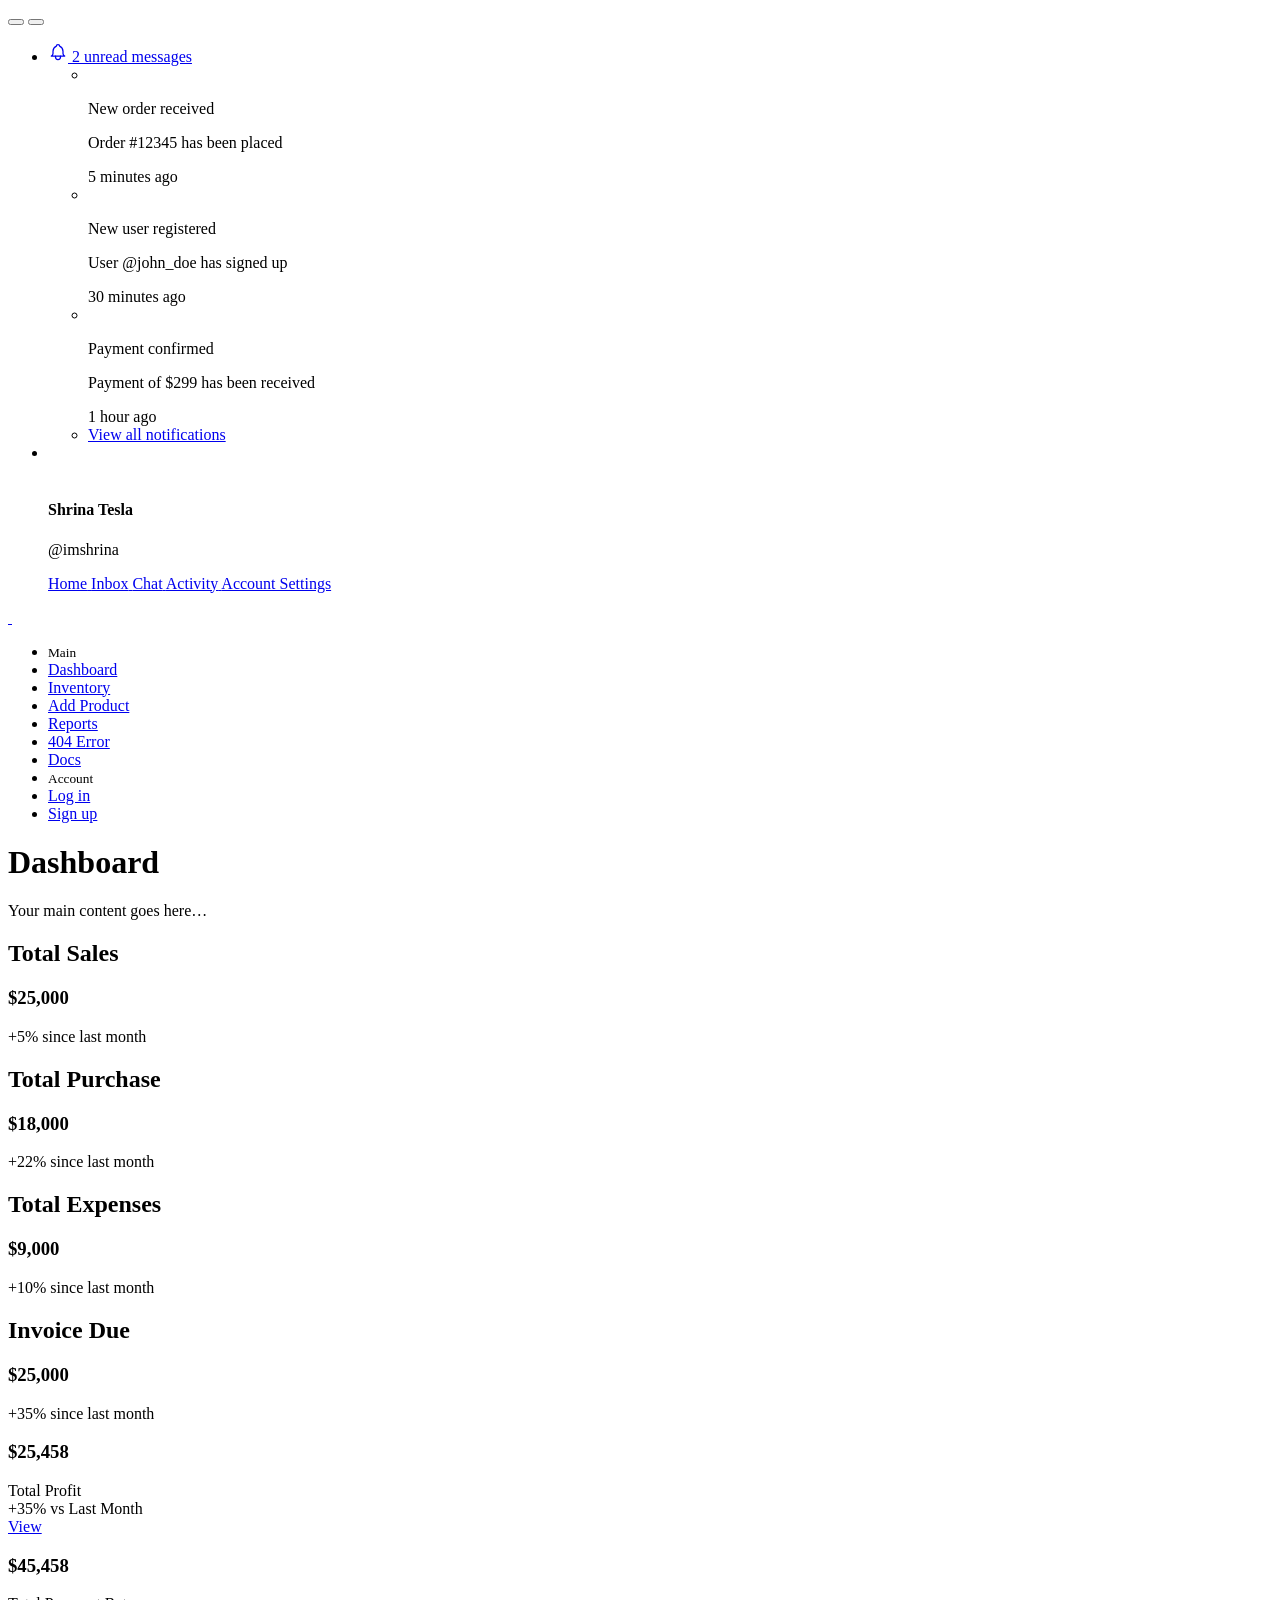
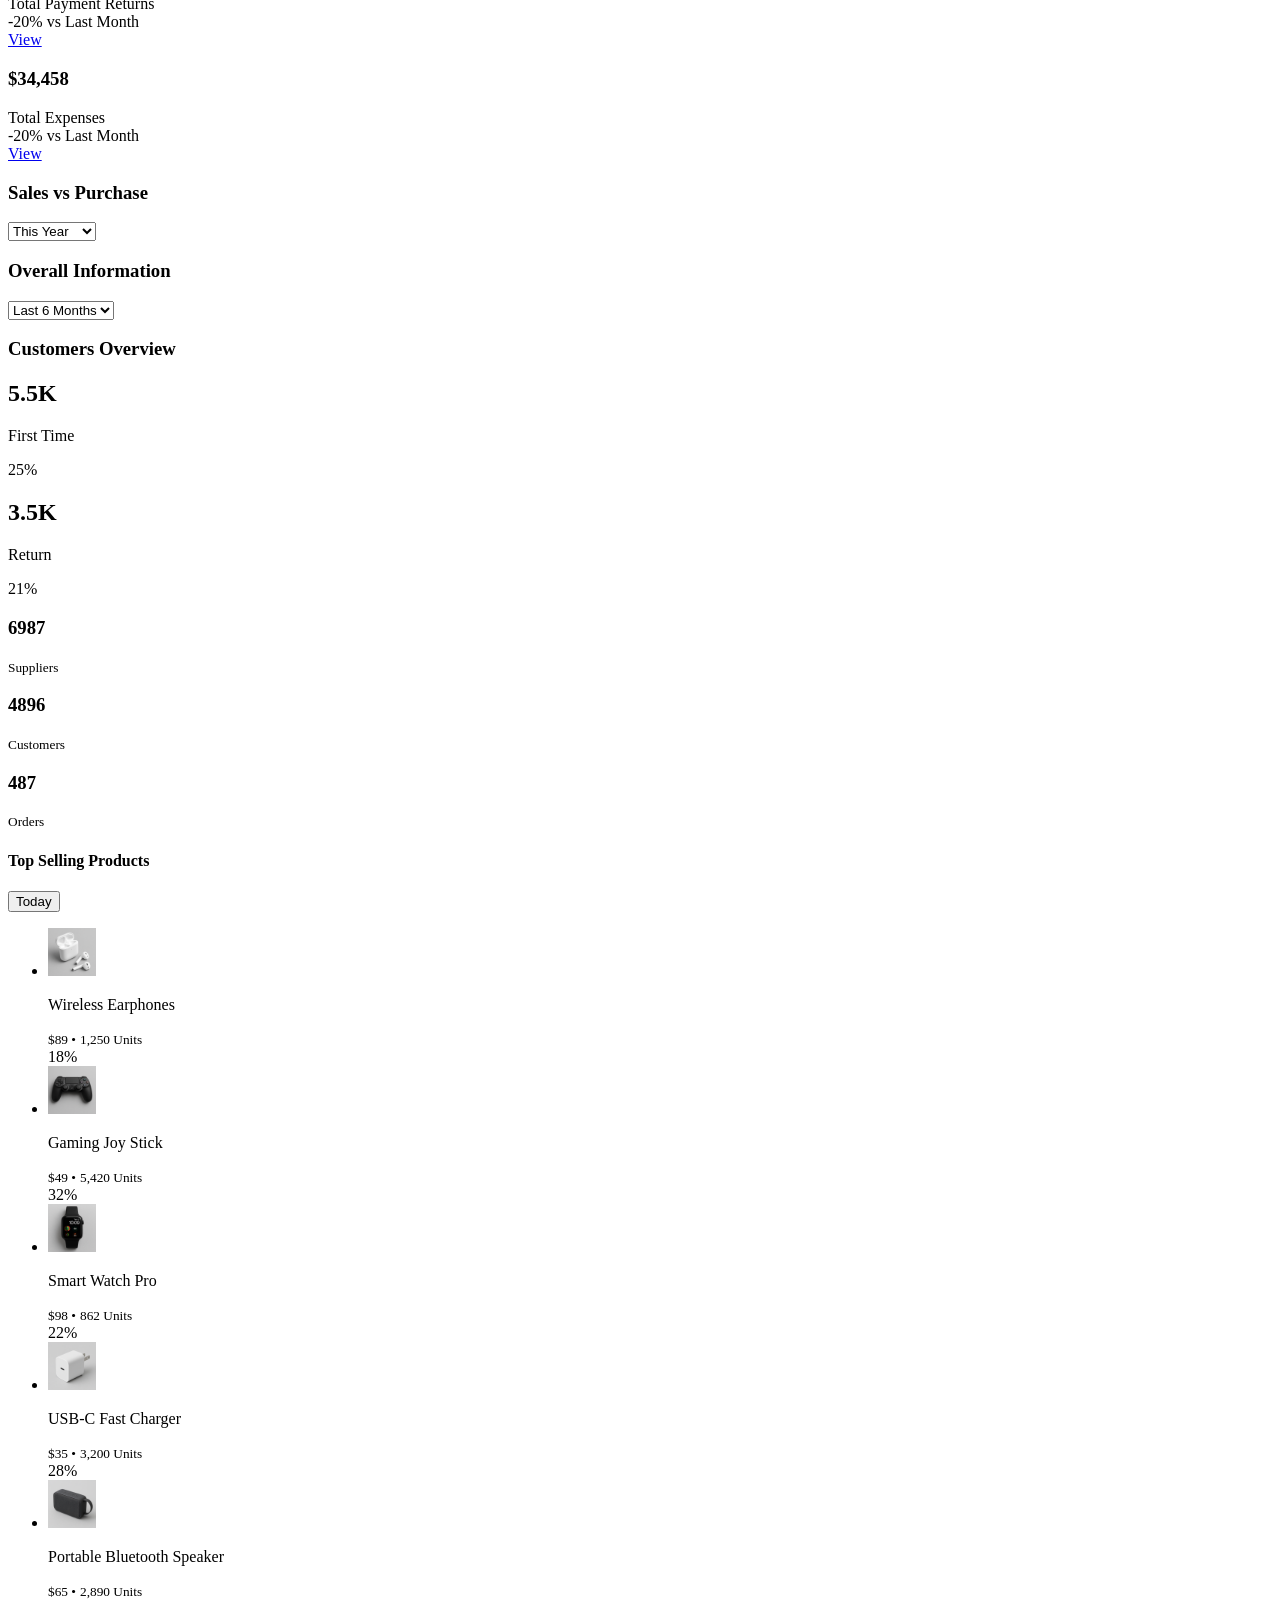
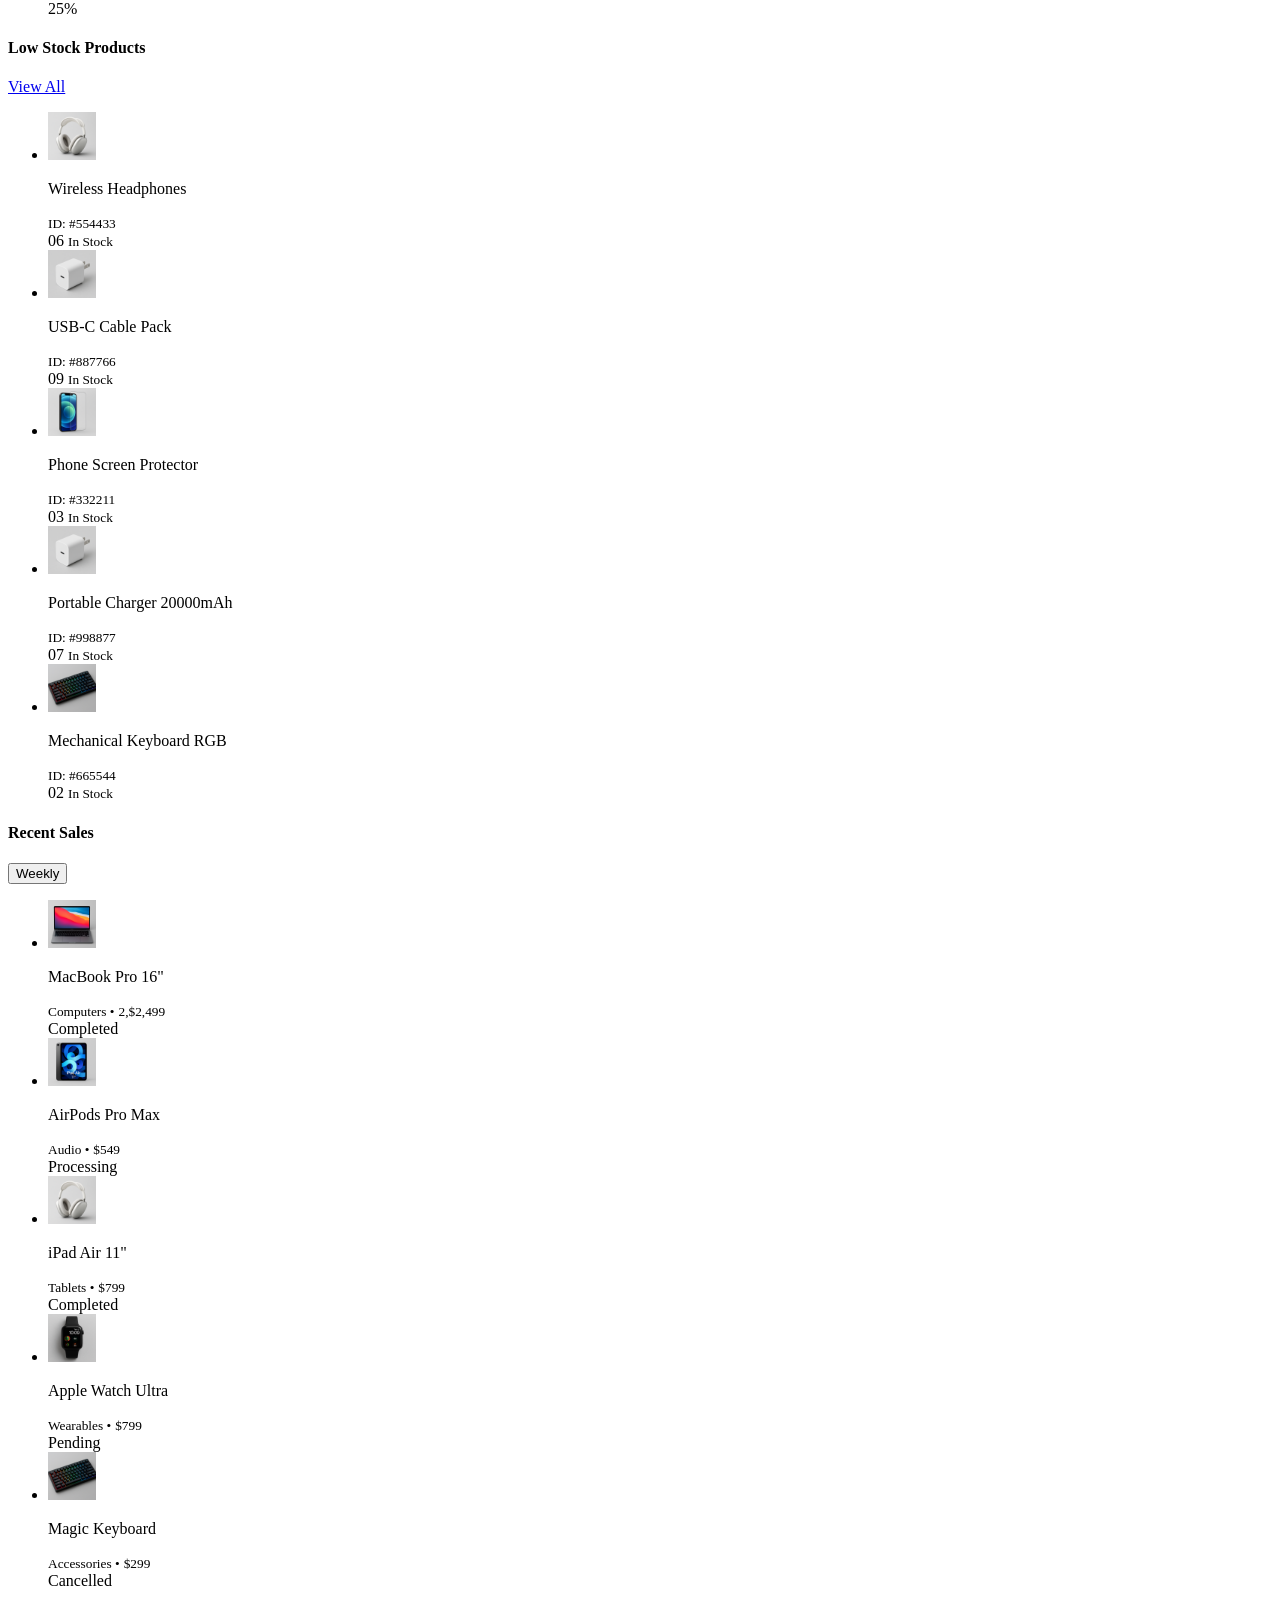
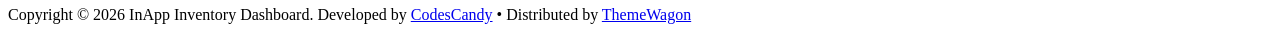
==== admin/index.html @ 387a0969 "Add files via upload" ====
<!DOCTYPE html>
<html lang="en">

<head>
  <meta charset="UTF-8" />
  <title>InApp Inventory Dashboard</title>
  <meta name="viewport" content="width=device-width, initial-scale=1">
  <link rel="apple-touch-icon" sizes="180x180" href="./assets/images/favicon_io/apple-touch-icon.png">
  <link rel="icon" type="image/png" sizes="32x32" href="./assets/images/favicon_io/favicon-32x32.png">
  <link rel="icon" type="image/png" sizes="16x16" href="./assets/images/favicon_io/favicon-16x16.png">
  <link rel="manifest" href="./assets/images/favicon_io/site.webmanifest">

</head>

<body>
  <div id="overlay" class="overlay"></div>
  <!-- TOPBAR -->
  <nav id="topbar" class="navbar bg-white border-bottom fixed-top topbar px-3">
    <button id="toggleBtn" class="d-none d-lg-inline-flex btn btn-light btn-icon btn-sm ">
      <i class="ti ti-layout-sidebar-left-expand"></i>
    </button>

    <!-- MOBILE -->
    <button id="mobileBtn" class="btn btn-light btn-icon btn-sm d-lg-none me-2">
      <i class="ti ti-layout-sidebar-left-expand"></i>
    </button>
    <div>
      <!-- Navbar nav -->
      <ul class="list-unstyled d-flex align-items-center mb-0 gap-1">
        <!-- Pages link -->

        <!-- Bell icon -->
        <li>
          <a class="position-relative btn-icon btn-sm btn-light btn rounded-circle" data-bs-toggle="dropdown"
            aria-expanded="false" href="#" role="button">
            <svg xmlns="http://www.w3.org/2000/svg" width="20" height="20" viewBox="0 0 24 24" fill="none"
              stroke="currentColor" stroke-width="1.5" stroke-linecap="round" stroke-linejoin="round"
              class="icon icon-tabler icons-tabler-outline icon-tabler-bell">
              <path stroke="none" d="M0 0h24v24H0z" fill="none" />
              <path d="M10 5a2 2 0 1 1 4 0a7 7 0 0 1 4 6v3a4 4 0 0 0 2 3h-16a4 4 0 0 0 2 -3v-3a7 7 0 0 1 4 -6" />
              <path d="M9 17v1a3 3 0 0 0 6 0v-1" />
            </svg>
            <span class="position-absolute top-0 start-100 translate-middle badge rounded-pill bg-danger mt-2 ms-n2">
              2
              <span class="visually-hidden">unread messages</span>
            </span>
          </a>
          <div class="dropdown-menu dropdown-menu-end dropdown-menu-md p-0">
            <ul class="list-unstyled p-0 m-0">
              <li class="p-3 border-bottom ">
                <div class="d-flex gap-3">
                  <img src="./assets/images/avatar/avatar-1.jpg" alt="" class="avatar avatar-sm rounded-circle" />
                  <div class="flex-grow-1 small">
                    <p class="mb-0">New order received</p>
                    <p class="mb-1">Order #12345 has been placed</p>
                    <div class="text-secondary">5 minutes ago</div>
                  </div>
                </div>
              </li>
              <li class="p-3 border-bottom ">
                <div class="d-flex gap-3">
                  <img src="./assets/images/avatar/avatar-4.jpg" alt="" class="avatar avatar-sm rounded-circle" />
                  <div class="flex-grow-1 small">
                    <p class="mb-0">New user registered</p>
                    <p class="mb-1">User @john_doe has signed up</p>
                    <div class="text-secondary">30 minutes ago</div>
                  </div>
              </li>

              <li class="p-3 border-bottom">
                <div class="d-flex gap-3">
                  <img src="./assets/images/avatar/avatar-2.jpg" alt="" class="avatar avatar-sm rounded-circle" />
                  <div class="flex-grow-1 small">
                    <p class="mb-0">Payment confirmed</p>
                    <p class="mb-1">Payment of $299 has been received</p>
                    <div class="text-secondary">1 hour ago</div>
                  </div>
                </div>
              </li>
              <li class="px-4 py-3 text-center">
                <a href="#" class="text-primary ">View all notifications</a>
              </li>
            </ul>
          </div>
        </li>
        <!-- Dropdown -->
        <li class="ms-3 dropdown">
          <a href="#" role="button" data-bs-toggle="dropdown" aria-expanded="false">
            <img src="./assets/images/avatar/avatar-1.jpg" alt="" class="avatar avatar-sm rounded-circle" />
          </a>
          <div class="dropdown-menu dropdown-menu-end p-0" style="min-width: 200px;">
            <div>
              <div class="d-flex gap-3 align-items-center border-dashed border-bottom px-3 py-3">
                <img src="./assets/images/avatar/avatar-1.jpg" alt="" class="avatar avatar-md rounded-circle" />
                <div>
                  <h4 class="mb-0 small">Shrina Tesla</h4>
                  <p class="mb-0  small">@imshrina</p>
                </div>
              </div>
              <div class="p-3 d-flex flex-column gap-1 small lh-lg">
                <a href="#!" class="">

                  <span>Home</span>
                </a>
                <a href="#!" class="">

                  <span> Inbox</span>
                </a>
                <a href="#!" class="">

                  <span> Chat</span>
                </a>
                <a href="#!" class="">

                  <span> Activity</span>
                </a>
                <a href="#!" class="">

                  <span> Account Settings</span>
                </a>
              </div>

            </div>
          </div>
        </li>
      </ul>
    </div>

  </nav>

  <!-- SIDEBAR -->
  <aside id="sidebar" class="sidebar">
    <div class="logo-area">
     <a href="index.html" class="d-inline-flex"><img src="./assets/images/logo-icon.svg" alt="" width="24">
        <span class="logo-text ms-2"> <img src="./assets/images/logo.svg" alt=""></span>
      </a>
    </div>
    <ul class="nav flex-column">
      <li class="px-4 py-2"><small class="nav-text">Main</small></li>
      <li><a class="nav-link active" href="index.html"><i class="ti ti-home"></i><span
            class="nav-text">Dashboard</span></a></li>
      <li><a class="nav-link" href="inventory.html"><i class="ti ti-box-seam"></i><span
            class="nav-text">Inventory</span></a></li>
      <li><a class="nav-link" href="create-product.html"><i class="ti ti-plus"></i><span class="nav-text">Add
            Product</span></a></li>
    <li><a class="nav-link" href="reports.html"><i class="ti ti-receipt"></i><span class="nav-text">Reports</span></a>
      </li>
    <li><a class="nav-link" href="404-error.html"><i class="ti ti-alert-circle"></i><span class="nav-text">404 Error</span></a>
      </li>
      <li><a class="nav-link" href="docs.html"><i class="ti ti-file-text"></i><span class="nav-text">Docs</span></a></li>


      <li class="px-4 pt-4 pb-2"><small class="nav-text">Account</small></li>
      <li><a class="nav-link" href="signin.html"><i class="ti ti-logout"></i><span class="nav-text">Log in</span></a>
      </li>
      <li><a class="nav-link" href="signup.html"><i class="ti ti-user-plus"></i><span class="nav-text">Sign
            up</span></a></li>
    </ul>

  </aside>

  <!-- MAIN CONTENT -->
  <main id="content" class="content py-10">
    <div class="container-fluid">
      <div class="row ">
        <div class="col-12">
          <div class="mb-6">
            <h1 class="fs-3 mb-1">Dashboard</h1>
            <p>Your main content goes here…</p>
          </div>
        </div>
      </div>
      <div class="row g-3 mb-3">
        <div class="col-lg-3 col-12">

          <div class="card p-4  bg-primary bg-opacity-10 border border-primary border-opacity-25 rounded-2">

            <div class="d-flex gap-3 ">
              <div class="icon-shape icon-md bg-primary text-white rounded-2">
                <i class="ti ti-report-analytics fs-4"></i>
              </div>
              <div>
                <h2 class="mb-3 fs-6">Total Sales</h2>
                <h3 class="fw-bold mb-0">$25,000</h3>
                <p class="text-primary mb-0 small">+5% since last month</p>
              </div>
            </div>
          </div>


        </div>
        <div class="col-lg-3 col-12">

          <div class="card p-4  bg-success bg-opacity-10 border border-success border-opacity-25 rounded-2">

            <div class="d-flex gap-3 ">
              <div class="icon-shape icon-md bg-success text-white rounded-2">
                <i class="ti ti-repeat fs-4"></i>
              </div>
              <div>
                <h2 class="mb-3 fs-6">Total Purchase</h2>
                <h3 class="fw-bold mb-0">$18,000</h3>
                <p class="text-success mb-0 small">+22% since last month</p>
              </div>
            </div>
          </div>


        </div>
        <div class="col-lg-3 col-12">

          <div class="card p-4  bg-info bg-opacity-10 border border-info border-opacity-25 rounded-2">

            <div class="d-flex gap-3 ">
              <div class="icon-shape icon-md bg-info text-white rounded-2">
                <i class="ti ti-currency-dollar fs-4"></i>
              </div>
              <div>
                <h2 class="mb-3 fs-6">Total Expenses</h2>
                <h3 class="fw-bold mb-0">$9,000</h3>
                <p class="text-info mb-0 small">+10% since last month</p>
              </div>
            </div>
          </div>


        </div>
        <div class="col-lg-3 col-12">

          <div class="card p-4  bg-warning bg-opacity-10 border border-warning border-opacity-25 rounded-2">

            <div class="d-flex gap-3 ">
              <div class="icon-shape icon-md bg-warning text-white rounded-2">
                <i class="ti ti-notes fs-4"></i>
              </div>
              <div>
                <h2 class="mb-3 fs-6">Invoice Due</h2>
                <h3 class="fw-bold mb-0">$25,000</h3>
                <p class="text-warning mb-0 small">+35% since last month</p>
              </div>
            </div>
          </div>


        </div>

      </div>
      <div class="row g-3 mb-3">
        <div class="col-lg-4 col-12">
          <div class="card">
            <div class="card-body p-4">
              <div class="d-flex justify-content-between border-bottom pb-5 mb-3">
                <div>
                  <h3 class="fw-bold h4">$25,458</h3>
                  <span>Total Profit</span>
                </div>
                <div>
                  <i class="ti ti-layers-subtract fs-1 text-primary"></i>
                </div>
              </div>
              <div class="d-flex justify-content-between align-items-center small">
                <div class="text-muted"><span class="text-success">+35%</span> vs Last Month</div>
                <div><a href="#" class="link-primary text-decoration-underline">View</a></div>
              </div>
            </div>
          </div>

        </div>
        <div class="col-lg-4 col-12">
          <div class="card">
            <div class="card-body p-4">
              <div class="d-flex justify-content-between border-bottom pb-5 mb-3">
                <div>
                  <h3 class="fw-bold h4">$45,458</h3>
                  <span>Total Payment Returns</span>
                </div>
                <div>
                  <i class="ti ti-credit-card fs-1 text-danger"></i>
                </div>
              </div>
              <div class="d-flex justify-content-between align-items-center small">
                <div class="text-muted"><span class="text-danger">-20%</span> vs Last Month</div>
                 <div><a href="#" class="link-primary text-decoration-underline">View</a></div>
              </div>
            </div>
          </div>

        </div>
        <div class="col-lg-4 col-12">
          <div class="card">
            <div class="card-body p-4">
              <div class="d-flex justify-content-between border-bottom pb-5 mb-3">
                <div>
                  <h3 class="fw-bold h4">$34,458</h3>
                  <span>Total Expenses</span>
                </div>
                <div>
                  <i class="ti ti-cash-banknote fs-1 text-warning"></i>
                </div>
              </div>
              <div class="d-flex justify-content-between align-items-center small">
                <div class="text-muted"><span class="text-warning">-20%</span> vs Last Month</div>
                <div><a href="#" class="link-primary text-decoration-underline">View</a></div>
              </div>
            </div>
          </div>

        </div>

      </div>
      <div class="row g-3 mb-3">
        <div class="col-12 col-lg-6">
          <div class="card">
            <div class="card-header d-flex justify-content-between align-items-center bg-transparent px-4 py-3">
              <h3 class="h5 mb-0">Sales vs Purchase</h3>
              <div>
                <select class="form-select form-select-sm">
                  <option selected>This Year</option>
                  <option>This Month</option>
                  <option>This Week</option>
                </select>
              </div>
            </div>
            <div class="card-body p-4">

              <div id="salesPurchaseChart"></div>
            </div>
          </div>
        </div>


        <div class="col-12 col-lg-6">
          <div class="card">
            <div class="card-header d-flex justify-content-between align-items-center bg-transparent px-4 py-3">
              <h3 class="h5 mb-0">Overall Information</h3>
              <div>
                <select class="form-select form-select-sm">
                  <option selected>Last 6 Months</option>
                  <option>This Month</option>
                  <option>This Week</option>
                </select>
              </div>
            </div>
            <div class="card-body p-4">
              <h3 class="h6">Customers Overview</h3>
              <div class="row align-items-center">
                <div class="col-sm-6">
                  <div id="customerChart">

                  </div>
                </div>
                <div class="col-sm-6">
                  <div class="row">
                    <div class="col-6 border-end">
                      <div class="text-center ">
                        <h2 class="mb-1">5.5K</h2>
                        <p class="text-success mb-2">First Time</p>
                        <span class="badge bg-success"><i class="ti ti-arrow-up-left me-1"></i>25%</span>
                      </div>
                    </div>
                    <div class="col-6">
                      <div class="text-center">
                        <h2 class="mb-1">3.5K</h2>
                        <p class="text-warning mb-2">Return</p>
                        <span class="badge bg-success badge-xs d-inline-flex align-items-center"><i
                            class="ti ti-arrow-up-left me-1"></i>21%</span>
                      </div>
                    </div>
                  </div>
                </div>


              </div>
              <div class="row text-center border-top mt-4 pt-4">
                <div class="col-4 border-end">
                  <h3 class="fw-bold mb-2">6987</h3>
                  <small class="text-secondary">Suppliers</small>
                </div>
                <div class="col-4 border-end">
                  <h3 class="fw-bold mb-2">4896</h3>
                  <small class="text-secondary">Customers</small>
                </div>
                <div class="col-4">
                  <h3 class="fw-bold mb-2">487</h3>
                  <small class="text-secondary">Orders</small>
                </div>
              </div>
            </div>
          </div>
        </div>
      </div>
      <div class="row g-3">

        <!-- CARD 1 — Top Selling Products -->
        <div class="col-lg-4">
          <div class="card  h-100">
            <div class="card-header bg-white d-flex justify-content-between align-items-center px-4 py-3">
              <h4 class="mb-0 h5">Top Selling Products</h4>
              <button class="btn btn-sm btn-outline-secondary">
                <i class="ti ti-calendar"></i> Today
              </button>
            </div>

            <ul class="list-group list-group-flush">

              <!-- item -->
              <li class="list-group-item d-flex align-items-center gap-3">
                <img src="./assets/images/product-2.png" class="rounded" width="48">
                <div class="flex-grow-1">
                  <p class="mb-1">Wireless Earphones</p>
                  <div class="d-flex align-items-center gap-2 text-muted">
                    <small class="fw-semibold">$89 </small>
                    <small>•</small>
                    <small>1,250 Units</small>
                  </div>
                </div>
                <span class="badge bg-danger-subtle text-danger border border-danger">18%</span>
              </li>

              <!-- repeat -->
              <li class="list-group-item d-flex align-items-center gap-3">
                <img src="./assets/images/product-1.png" class="rounded" width="48">
                <div class="flex-grow-1">
                  <p class="mb-1">Gaming Joy Stick</p>
                  <div class="d-flex align-items-center gap-2 text-muted">
                    <small class="fw-semibold">$49 </small>
                    <small>•</small>
                    <small>5,420 Units</small>
                  </div>

                </div>
                <span class="badge bg-primary-subtle text-primary border border-primary">32%</span>
              </li>

              <li class="list-group-item d-flex align-items-center gap-3">
                <img src="./assets/images/product-3.png" class="rounded" width="48">
                <div class="flex-grow-1">
                  <p class="mb-1">Smart Watch Pro</p>
                  <div class="d-flex align-items-center gap-2 text-muted">
                    <small class="fw-semibold">$98 </small>
                    <small>•</small>
                    <small>862 Units</small>
                  </div>

                </div>
                <span class="badge bg-info-subtle text-info border border-info">22%</span>
              </li>
              <li class="list-group-item d-flex align-items-center gap-3">
                <img src="./assets/images/product-4.png" class="rounded" width="48">
                <div class="flex-grow-1">
                  <p class="mb-1">USB-C Fast Charger</p>
                  <div class="d-flex align-items-center gap-2 text-muted">
                    <small class="fw-semibold">$35 </small>
                    <small>•</small>
                    <small>3,200 Units</small>
                  </div>

                </div>
                <span class="badge bg-success-subtle text-success border border-success">28%</span>
              </li>
              <li class="list-group-item d-flex align-items-center gap-3">
                <img src="./assets/images/product-5.png" class="rounded" width="48">
                <div class="flex-grow-1">
                  <p class="mb-1">Portable Bluetooth Speaker</p>
                  <div class="d-flex align-items-center gap-2 text-muted">
                    <small class="fw-semibold">$65 </small>
                    <small>•</small>
                    <small>2,890 Units</small>
                  </div>

                </div>
                <span class="badge bg-warning-subtle text-warning border border-warning">25%</span>
              </li>
            </ul>
          </div>
        </div>

        <!-- CARD 2 — Low Stock Products -->
        <div class="col-lg-4">
          <div class="card  h-100">
            <div class="card-header bg-white d-flex justify-content-between align-items-center px-4 py-3">
              <div class="d-flex align-items-center">

                <h4 class="mb-0 h5">Low Stock Products</h4>
              </div>
              <a href="#" class="small text-primary text-decoration-underline">View All</a>
            </div>

            <ul class="list-group list-group-flush">

              <li class="list-group-item d-flex align-items-center gap-3">
                <img src="./assets/images/product-8.png" class="rounded" width="48">
                <div class="flex-grow-1">
                  <p class="mb-1">Wireless Headphones</p>
                  <small>ID: #554433</small>
                </div>
                <div class="d-flex flex-column gap-0 align-items-center">
                  <span class="fw-semibold text-primary">06</span>
                  <small class="text-muted">In Stock</small>
                </div>
              </li>

              <li class="list-group-item d-flex align-items-center gap-3">
                <img src="./assets/images/product-4.png" class="rounded" width="48">
                <div class="flex-grow-1">
                  <p class="mb-1">USB-C Cable Pack</p>
                  <small>ID: #887766</small>
                </div>
                <div class="d-flex flex-column gap-0 align-items-center">
                  <span class="fw-semibold text-primary">09</span>
                  <small class="text-muted">In Stock</small>
                </div>
              </li>

              <li class="list-group-item d-flex align-items-center gap-3">
                <img src="./assets/images/product-10.png" class="rounded" width="48">
                <div class="flex-grow-1">
                  <p class="mb-1">Phone Screen Protector</p>
                  <small>ID: #332211</small>
                </div>
                <div class="d-flex flex-column gap-0 align-items-center">
                  <span class="fw-semibold text-primary">03</span>
                  <small class="text-muted">In Stock</small>
                </div>
              </li>
              <li class="list-group-item d-flex align-items-center gap-3">
                <img src="./assets/images/product-4.png" class="rounded" width="48">
                <div class="flex-grow-1">
                  <p class="mb-1">Portable Charger 20000mAh</p>
                  <small>ID: #998877</small>
                </div>
                <div class="d-flex flex-column gap-0 align-items-center">
                  <span class="fw-semibold text-primary">07</span>
                  <small class="text-muted">In Stock</small>
                </div>
              </li>
              <li class="list-group-item d-flex align-items-center gap-3">
                <img src="./assets/images/product-6.png" class="rounded" width="48">
                <div class="flex-grow-1">
                  <p class="mb-1">Mechanical Keyboard RGB</p>
                  <small>ID: #665544</small>
                </div>
                <div class="d-flex flex-column gap-0 align-items-center">
                  <span class="fw-semibold text-primary">02</span>
                  <small class="text-muted">In Stock</small>
                </div>
              </li>
            </ul>
          </div>
        </div>

        <!-- CARD 3 — Recent Sales -->
        <div class="col-lg-4">
          <div class="card  h-100">
            <div class="card-header bg-white d-flex justify-content-between align-items-center px-4 py-3">
              <h4 class="mb-0 h5">Recent Sales</h4>
              <button class="btn btn-sm btn-outline-secondary">
                <i class="ti ti-calendar-event"></i> Weekly
              </button>
            </div>

            <ul class="list-group list-group-flush">

              <li class="list-group-item d-flex align-items-center gap-3">
                <img src="./assets/images/product-7.png" class="rounded" width="48">
                <div class="flex-grow-1">
                  <p class="mb-1">MacBook Pro 16"</p>
                  <div class="d-flex align-items-center gap-2 text-muted">
                    <small class="fw-semibold">Computers </small>
                    <small>•</small>
                    <small>2,$2,499</small>
                  </div>

                </div>
                <span class="badge bg-success-subtle text-success">Completed</span>
              </li>

              <li class="list-group-item d-flex align-items-center gap-3">
                <img src="./assets/images/product-9.png" class="rounded" width="48">
                <div class="flex-grow-1">
                  <p class="mb-1">AirPods Pro Max</p>
                  <div class="d-flex align-items-center gap-2 text-muted">
                    <small class="fw-semibold">Audio </small>
                    <small>•</small>
                    <small>$549</small>
                  </div>

                </div>
                <span class="badge bg-primary-subtle text-primary">Processing</span>
              </li>

              <li class="list-group-item d-flex align-items-center gap-3">
                <img src="./assets/images/product-8.png" class="rounded" width="48">
                <div class="flex-grow-1">
                  <p class="mb-1">iPad Air 11"</p>
                  <div class="d-flex align-items-center gap-2 text-muted">
                    <small class="fw-semibold">Tablets </small>
                    <small>•</small>
                    <small>$799</small>
                  </div>
                </div>
                <span class="badge bg-success-subtle text-success">Completed</span>
              </li>

              <li class="list-group-item d-flex align-items-center gap-3">
                <img src="./assets/images/product-3.png" class="rounded" width="48">
                <div class="flex-grow-1">
                  <p class="mb-1">Apple Watch Ultra</p>
                  <div class="d-flex align-items-center gap-2 text-muted">
                    <small class="fw-semibold">Wearables </small>
                    <small>•</small>
                    <small>$799</small>
                  </div>
                </div>
                <span class="badge bg-warning-subtle text-warning">Pending</span>
              </li>

              <li class="list-group-item d-flex align-items-center gap-3">
                <img src="./assets/images/product-6.png" class="rounded" width="48">
                <div class="flex-grow-1">
                  <p class="mb-1">Magic Keyboard</p>
                  <div class="d-flex align-items-center gap-2 text-muted">
                    <small class="fw-semibold">Accessories </small>
                    <small>•</small>
                    <small>$299</small>
                  </div>

                </div>
                <span class="badge bg-danger-subtle text-danger">Cancelled</span>
              </li>
            </ul>
          </div>
        </div>

      </div>
      <div class="row">
        <div class="col-12">
<footer class="text-center py-2 mt-6 text-secondary ">
        <p class="mb-0">Copyright © 2026 InApp Inventory Dashboard. Developed by <a href="https://codescandy.com/" target="_blank" class="text-primary">CodesCandy</a> • Distributed by <a href="https://themewagon.com/" target="_blank" class="text-primary">ThemeWagon</a> </p>
      </footer>
        </div>

      </div>

    </div>
  </main>

  <!-- Bootstrap JS -->
  <script src="./assets/js/main.js" type="module"></script>



</body>

</html>
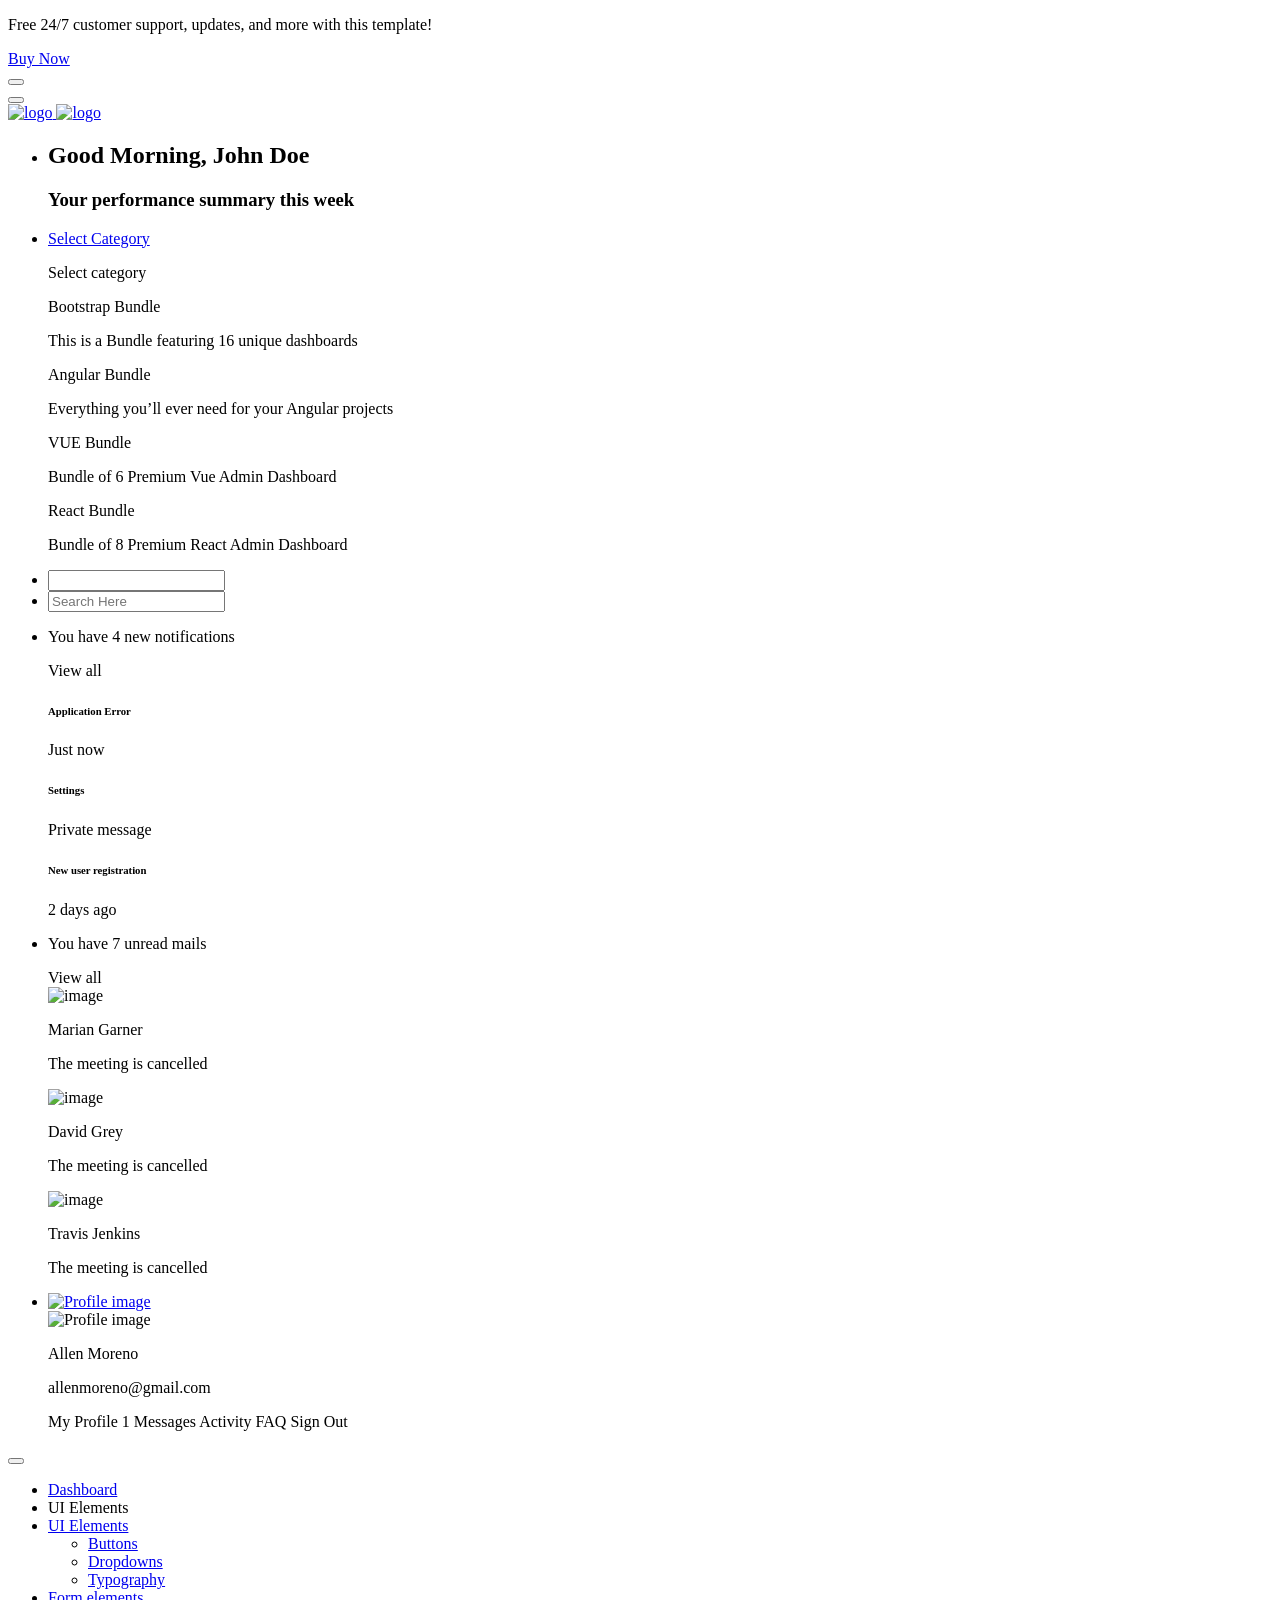
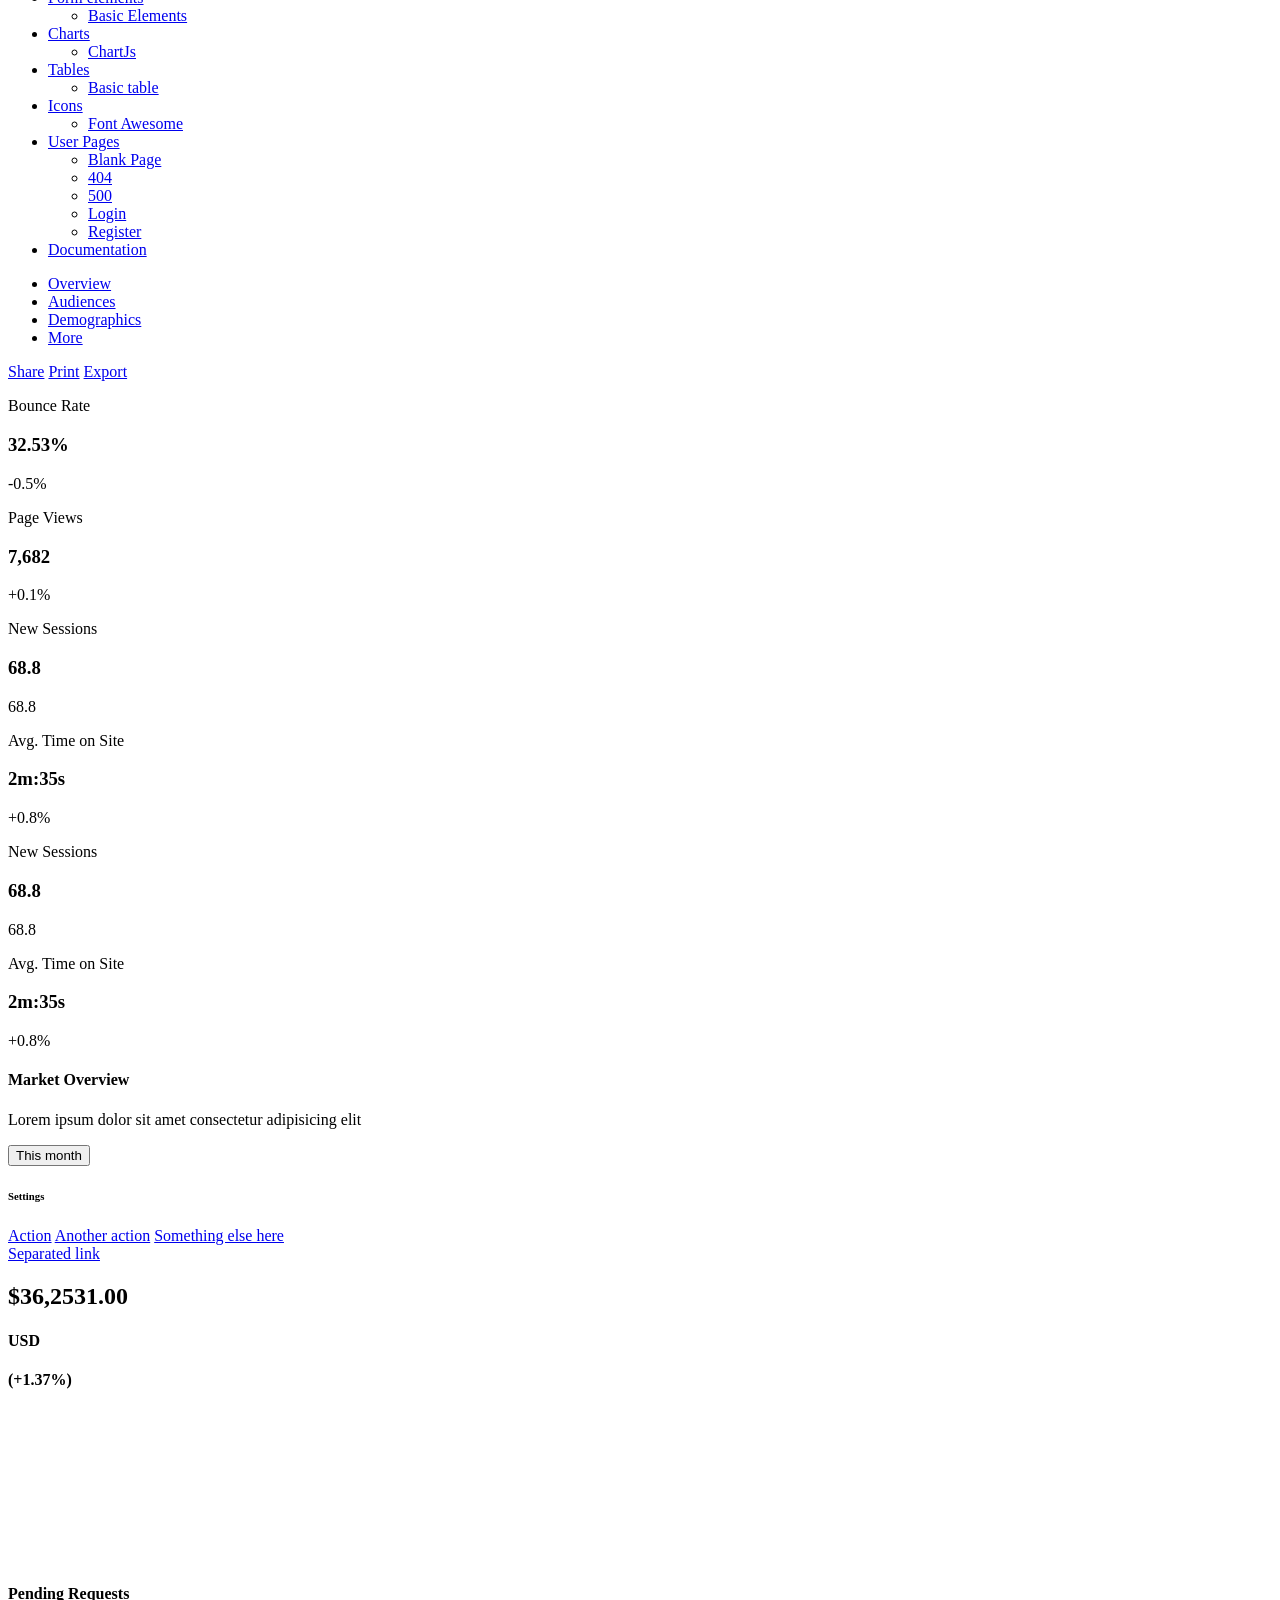
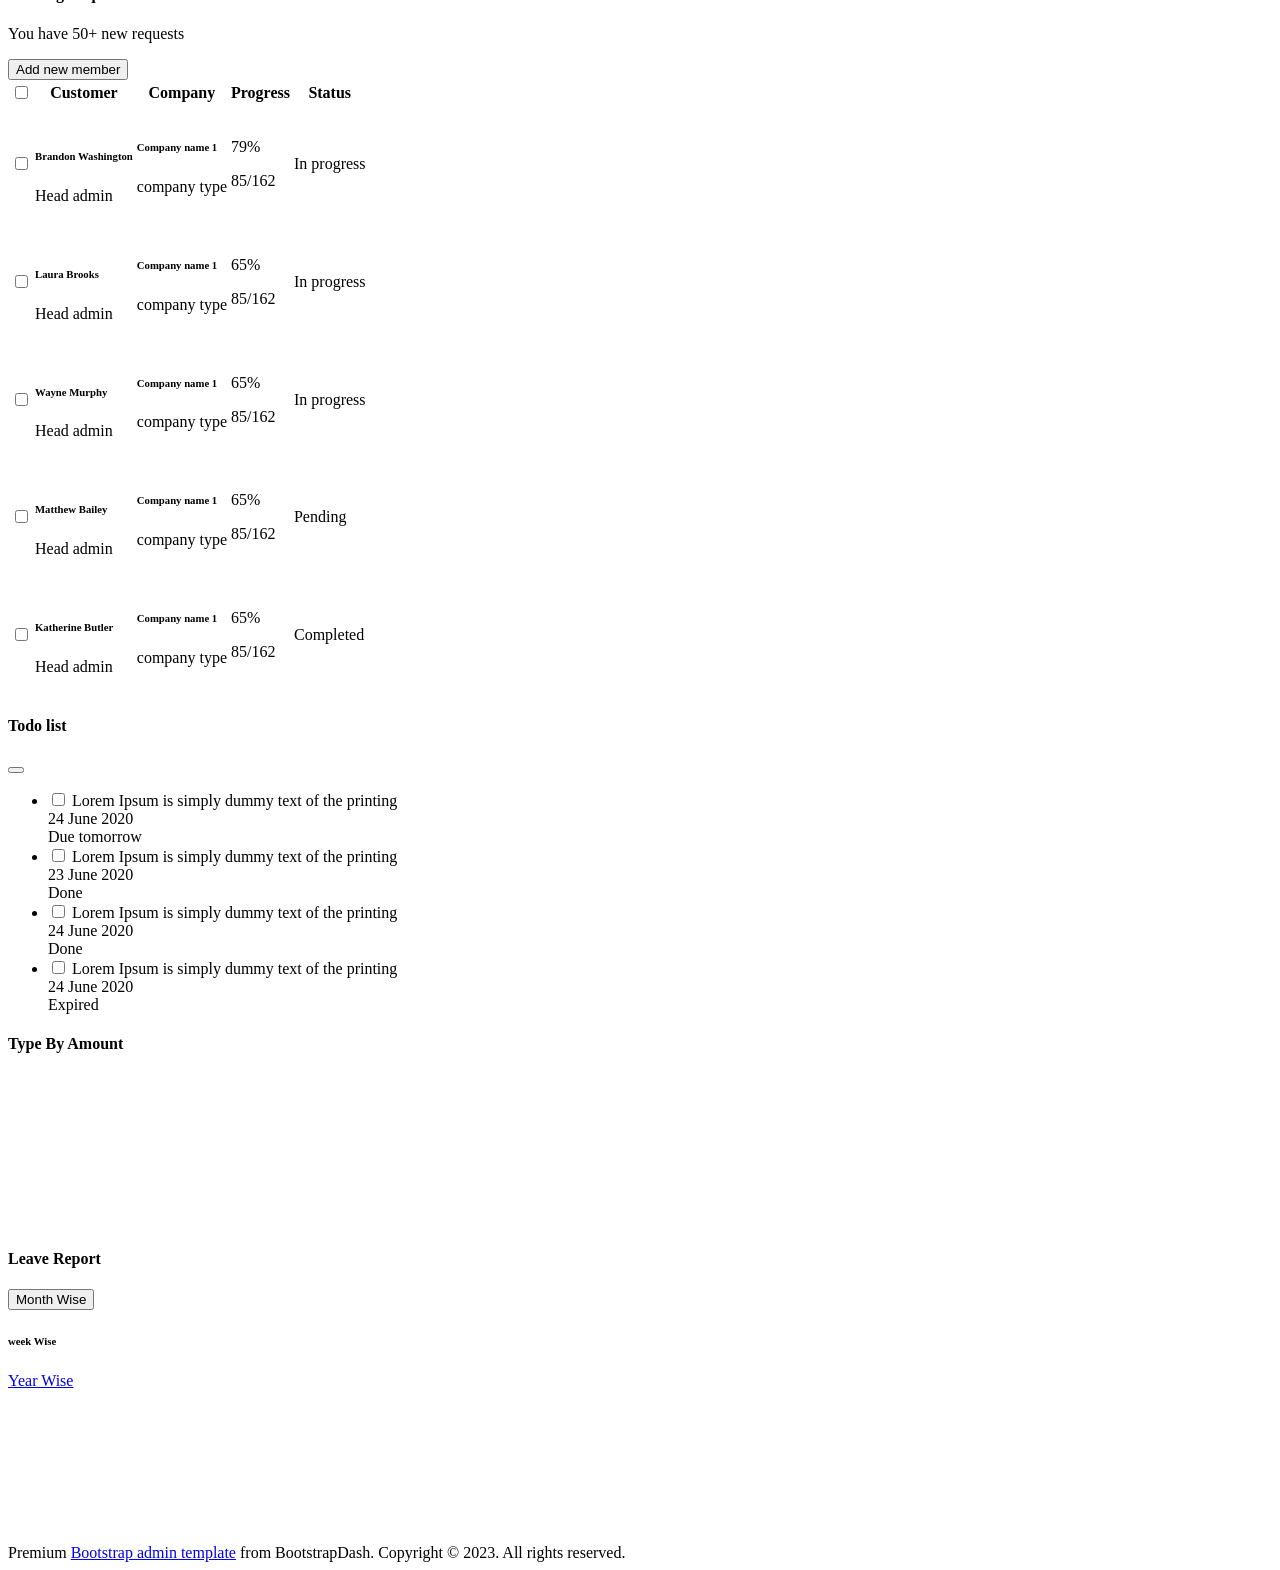
==== commit eef1227d: "Add files via upload" ====
--- a/admin/index.html
+++ b/admin/index.html
@@ -1,655 +1,802 @@
 <!DOCTYPE html>
 <html lang="en">
-
-<head>
-  <meta charset="UTF-8" />
-  <title>InApp Inventory Dashboard</title>
-  <meta name="viewport" content="width=device-width, initial-scale=1">
-  <link rel="apple-touch-icon" sizes="180x180" href="./assets/images/favicon_io/apple-touch-icon.png">
-  <link rel="icon" type="image/png" sizes="32x32" href="./assets/images/favicon_io/favicon-32x32.png">
-  <link rel="icon" type="image/png" sizes="16x16" href="./assets/images/favicon_io/favicon-16x16.png">
-  <link rel="manifest" href="./assets/images/favicon_io/site.webmanifest">
-
-</head>
-
-<body>
-  <div id="overlay" class="overlay"></div>
-  <!-- TOPBAR -->
-  <nav id="topbar" class="navbar bg-white border-bottom fixed-top topbar px-3">
-    <button id="toggleBtn" class="d-none d-lg-inline-flex btn btn-light btn-icon btn-sm ">
-      <i class="ti ti-layout-sidebar-left-expand"></i>
-    </button>
-
-    <!-- MOBILE -->
-    <button id="mobileBtn" class="btn btn-light btn-icon btn-sm d-lg-none me-2">
-      <i class="ti ti-layout-sidebar-left-expand"></i>
-    </button>
-    <div>
-      <!-- Navbar nav -->
-      <ul class="list-unstyled d-flex align-items-center mb-0 gap-1">
-        <!-- Pages link -->
-
-        <!-- Bell icon -->
-        <li>
-          <a class="position-relative btn-icon btn-sm btn-light btn rounded-circle" data-bs-toggle="dropdown"
-            aria-expanded="false" href="#" role="button">
-            <svg xmlns="http://www.w3.org/2000/svg" width="20" height="20" viewBox="0 0 24 24" fill="none"
-              stroke="currentColor" stroke-width="1.5" stroke-linecap="round" stroke-linejoin="round"
-              class="icon icon-tabler icons-tabler-outline icon-tabler-bell">
-              <path stroke="none" d="M0 0h24v24H0z" fill="none" />
-              <path d="M10 5a2 2 0 1 1 4 0a7 7 0 0 1 4 6v3a4 4 0 0 0 2 3h-16a4 4 0 0 0 2 -3v-3a7 7 0 0 1 4 -6" />
-              <path d="M9 17v1a3 3 0 0 0 6 0v-1" />
-            </svg>
-            <span class="position-absolute top-0 start-100 translate-middle badge rounded-pill bg-danger mt-2 ms-n2">
-              2
-              <span class="visually-hidden">unread messages</span>
-            </span>
-          </a>
-          <div class="dropdown-menu dropdown-menu-end dropdown-menu-md p-0">
-            <ul class="list-unstyled p-0 m-0">
-              <li class="p-3 border-bottom ">
-                <div class="d-flex gap-3">
-                  <img src="./assets/images/avatar/avatar-1.jpg" alt="" class="avatar avatar-sm rounded-circle" />
-                  <div class="flex-grow-1 small">
-                    <p class="mb-0">New order received</p>
-                    <p class="mb-1">Order #12345 has been placed</p>
-                    <div class="text-secondary">5 minutes ago</div>
-                  </div>
-                </div>
-              </li>
-              <li class="p-3 border-bottom ">
-                <div class="d-flex gap-3">
-                  <img src="./assets/images/avatar/avatar-4.jpg" alt="" class="avatar avatar-sm rounded-circle" />
-                  <div class="flex-grow-1 small">
-                    <p class="mb-0">New user registered</p>
-                    <p class="mb-1">User @john_doe has signed up</p>
-                    <div class="text-secondary">30 minutes ago</div>
-                  </div>
-              </li>
-
-              <li class="p-3 border-bottom">
-                <div class="d-flex gap-3">
-                  <img src="./assets/images/avatar/avatar-2.jpg" alt="" class="avatar avatar-sm rounded-circle" />
-                  <div class="flex-grow-1 small">
-                    <p class="mb-0">Payment confirmed</p>
-                    <p class="mb-1">Payment of $299 has been received</p>
-                    <div class="text-secondary">1 hour ago</div>
-                  </div>
-                </div>
-              </li>
-              <li class="px-4 py-3 text-center">
-                <a href="#" class="text-primary ">View all notifications</a>
-              </li>
-            </ul>
-          </div>
-        </li>
-        <!-- Dropdown -->
-        <li class="ms-3 dropdown">
-          <a href="#" role="button" data-bs-toggle="dropdown" aria-expanded="false">
-            <img src="./assets/images/avatar/avatar-1.jpg" alt="" class="avatar avatar-sm rounded-circle" />
-          </a>
-          <div class="dropdown-menu dropdown-menu-end p-0" style="min-width: 200px;">
-            <div>
-              <div class="d-flex gap-3 align-items-center border-dashed border-bottom px-3 py-3">
-                <img src="./assets/images/avatar/avatar-1.jpg" alt="" class="avatar avatar-md rounded-circle" />
-                <div>
-                  <h4 class="mb-0 small">Shrina Tesla</h4>
-                  <p class="mb-0  small">@imshrina</p>
-                </div>
-              </div>
-              <div class="p-3 d-flex flex-column gap-1 small lh-lg">
-                <a href="#!" class="">
-
-                  <span>Home</span>
-                </a>
-                <a href="#!" class="">
-
-                  <span> Inbox</span>
-                </a>
-                <a href="#!" class="">
-
-                  <span> Chat</span>
-                </a>
-                <a href="#!" class="">
-
-                  <span> Activity</span>
-                </a>
-                <a href="#!" class="">
-
-                  <span> Account Settings</span>
-                </a>
-              </div>
-
+  <head>
+    <!-- Required meta tags -->
+    <meta charset="utf-8">
+    <meta name="viewport" content="width=device-width, initial-scale=1, shrink-to-fit=no">
+    <title>Star Admin2 </title>
+    <!-- plugins:css -->
+    <link rel="stylesheet" href="assets/vendors/feather/feather.css">
+    <link rel="stylesheet" href="assets/vendors/mdi/css/materialdesignicons.min.css">
+    <link rel="stylesheet" href="assets/vendors/ti-icons/css/themify-icons.css">
+    <link rel="stylesheet" href="assets/vendors/font-awesome/css/font-awesome.min.css">
+    <link rel="stylesheet" href="assets/vendors/typicons/typicons.css">
+    <link rel="stylesheet" href="assets/vendors/simple-line-icons/css/simple-line-icons.css">
+    <link rel="stylesheet" href="assets/vendors/css/vendor.bundle.base.css">
+    <link rel="stylesheet" href="assets/vendors/bootstrap-datepicker/bootstrap-datepicker.min.css">
+    <!-- endinject -->
+    <!-- Plugin css for this page -->
+    <link rel="stylesheet" href="assets/vendors/datatables.net-bs4/dataTables.bootstrap4.css">
+    <link rel="stylesheet" type="text/css" href="assets/js/select.dataTables.min.css">
+    <!-- End plugin css for this page -->
+    <!-- inject:css -->
+    <link rel="stylesheet" href="assets/css/style.css">
+    <!-- endinject -->
+    <link rel="shortcut icon" href="assets/images/favicon.png" />
+  </head>
+  <body class="with-welcome-text">
+    <div class="container-scroller">
+      <div class="row p-0 m-0 proBanner" id="proBanner">
+        <div class="col-md-12 p-0 m-0">
+          <div class="card-body card-body-padding px-3 d-flex align-items-center justify-content-between">
+            <div class="ps-lg-3">
+              <div class="d-flex align-items-center justify-content-between">
+                <p class="mb-0 fw-medium me-3 buy-now-text">Free 24/7 customer support, updates, and more with this template!</p>
+                <a href="https://www.bootstrapdash.com/product/star-admin-pro/" target="_blank" class="btn me-2 buy-now-btn border-0">Buy Now</a>
+              </div>
             </div>
-          </div>
-        </li>
-      </ul>
-    </div>
-
-  </nav>
-
-  <!-- SIDEBAR -->
-  <aside id="sidebar" class="sidebar">
-    <div class="logo-area">
-     <a href="index.html" class="d-inline-flex"><img src="./assets/images/logo-icon.svg" alt="" width="24">
-        <span class="logo-text ms-2"> <img src="./assets/images/logo.svg" alt=""></span>
-      </a>
-    </div>
-    <ul class="nav flex-column">
-      <li class="px-4 py-2"><small class="nav-text">Main</small></li>
-      <li><a class="nav-link active" href="index.html"><i class="ti ti-home"></i><span
-            class="nav-text">Dashboard</span></a></li>
-      <li><a class="nav-link" href="inventory.html"><i class="ti ti-box-seam"></i><span
-            class="nav-text">Inventory</span></a></li>
-      <li><a class="nav-link" href="create-product.html"><i class="ti ti-plus"></i><span class="nav-text">Add
-            Product</span></a></li>
-    <li><a class="nav-link" href="reports.html"><i class="ti ti-receipt"></i><span class="nav-text">Reports</span></a>
-      </li>
-    <li><a class="nav-link" href="404-error.html"><i class="ti ti-alert-circle"></i><span class="nav-text">404 Error</span></a>
-      </li>
-      <li><a class="nav-link" href="docs.html"><i class="ti ti-file-text"></i><span class="nav-text">Docs</span></a></li>
-
-
-      <li class="px-4 pt-4 pb-2"><small class="nav-text">Account</small></li>
-      <li><a class="nav-link" href="signin.html"><i class="ti ti-logout"></i><span class="nav-text">Log in</span></a>
-      </li>
-      <li><a class="nav-link" href="signup.html"><i class="ti ti-user-plus"></i><span class="nav-text">Sign
-            up</span></a></li>
-    </ul>
-
-  </aside>
-
-  <!-- MAIN CONTENT -->
-  <main id="content" class="content py-10">
-    <div class="container-fluid">
-      <div class="row ">
-        <div class="col-12">
-          <div class="mb-6">
-            <h1 class="fs-3 mb-1">Dashboard</h1>
-            <p>Your main content goes here…</p>
-          </div>
-        </div>
-      </div>
-      <div class="row g-3 mb-3">
-        <div class="col-lg-3 col-12">
-
-          <div class="card p-4  bg-primary bg-opacity-10 border border-primary border-opacity-25 rounded-2">
-
-            <div class="d-flex gap-3 ">
-              <div class="icon-shape icon-md bg-primary text-white rounded-2">
-                <i class="ti ti-report-analytics fs-4"></i>
-              </div>
-              <div>
-                <h2 class="mb-3 fs-6">Total Sales</h2>
-                <h3 class="fw-bold mb-0">$25,000</h3>
-                <p class="text-primary mb-0 small">+5% since last month</p>
-              </div>
-            </div>
-          </div>
-
-
-        </div>
-        <div class="col-lg-3 col-12">
-
-          <div class="card p-4  bg-success bg-opacity-10 border border-success border-opacity-25 rounded-2">
-
-            <div class="d-flex gap-3 ">
-              <div class="icon-shape icon-md bg-success text-white rounded-2">
-                <i class="ti ti-repeat fs-4"></i>
-              </div>
-              <div>
-                <h2 class="mb-3 fs-6">Total Purchase</h2>
-                <h3 class="fw-bold mb-0">$18,000</h3>
-                <p class="text-success mb-0 small">+22% since last month</p>
-              </div>
-            </div>
-          </div>
-
-
-        </div>
-        <div class="col-lg-3 col-12">
-
-          <div class="card p-4  bg-info bg-opacity-10 border border-info border-opacity-25 rounded-2">
-
-            <div class="d-flex gap-3 ">
-              <div class="icon-shape icon-md bg-info text-white rounded-2">
-                <i class="ti ti-currency-dollar fs-4"></i>
-              </div>
-              <div>
-                <h2 class="mb-3 fs-6">Total Expenses</h2>
-                <h3 class="fw-bold mb-0">$9,000</h3>
-                <p class="text-info mb-0 small">+10% since last month</p>
-              </div>
-            </div>
-          </div>
-
-
-        </div>
-        <div class="col-lg-3 col-12">
-
-          <div class="card p-4  bg-warning bg-opacity-10 border border-warning border-opacity-25 rounded-2">
-
-            <div class="d-flex gap-3 ">
-              <div class="icon-shape icon-md bg-warning text-white rounded-2">
-                <i class="ti ti-notes fs-4"></i>
-              </div>
-              <div>
-                <h2 class="mb-3 fs-6">Invoice Due</h2>
-                <h3 class="fw-bold mb-0">$25,000</h3>
-                <p class="text-warning mb-0 small">+35% since last month</p>
-              </div>
-            </div>
-          </div>
-
-
-        </div>
-
-      </div>
-      <div class="row g-3 mb-3">
-        <div class="col-lg-4 col-12">
-          <div class="card">
-            <div class="card-body p-4">
-              <div class="d-flex justify-content-between border-bottom pb-5 mb-3">
-                <div>
-                  <h3 class="fw-bold h4">$25,458</h3>
-                  <span>Total Profit</span>
-                </div>
-                <div>
-                  <i class="ti ti-layers-subtract fs-1 text-primary"></i>
-                </div>
-              </div>
-              <div class="d-flex justify-content-between align-items-center small">
-                <div class="text-muted"><span class="text-success">+35%</span> vs Last Month</div>
-                <div><a href="#" class="link-primary text-decoration-underline">View</a></div>
-              </div>
-            </div>
-          </div>
-
-        </div>
-        <div class="col-lg-4 col-12">
-          <div class="card">
-            <div class="card-body p-4">
-              <div class="d-flex justify-content-between border-bottom pb-5 mb-3">
-                <div>
-                  <h3 class="fw-bold h4">$45,458</h3>
-                  <span>Total Payment Returns</span>
-                </div>
-                <div>
-                  <i class="ti ti-credit-card fs-1 text-danger"></i>
-                </div>
-              </div>
-              <div class="d-flex justify-content-between align-items-center small">
-                <div class="text-muted"><span class="text-danger">-20%</span> vs Last Month</div>
-                 <div><a href="#" class="link-primary text-decoration-underline">View</a></div>
-              </div>
-            </div>
-          </div>
-
-        </div>
-        <div class="col-lg-4 col-12">
-          <div class="card">
-            <div class="card-body p-4">
-              <div class="d-flex justify-content-between border-bottom pb-5 mb-3">
-                <div>
-                  <h3 class="fw-bold h4">$34,458</h3>
-                  <span>Total Expenses</span>
-                </div>
-                <div>
-                  <i class="ti ti-cash-banknote fs-1 text-warning"></i>
-                </div>
-              </div>
-              <div class="d-flex justify-content-between align-items-center small">
-                <div class="text-muted"><span class="text-warning">-20%</span> vs Last Month</div>
-                <div><a href="#" class="link-primary text-decoration-underline">View</a></div>
-              </div>
-            </div>
-          </div>
-
-        </div>
-
-      </div>
-      <div class="row g-3 mb-3">
-        <div class="col-12 col-lg-6">
-          <div class="card">
-            <div class="card-header d-flex justify-content-between align-items-center bg-transparent px-4 py-3">
-              <h3 class="h5 mb-0">Sales vs Purchase</h3>
-              <div>
-                <select class="form-select form-select-sm">
-                  <option selected>This Year</option>
-                  <option>This Month</option>
-                  <option>This Week</option>
-                </select>
-              </div>
-            </div>
-            <div class="card-body p-4">
-
-              <div id="salesPurchaseChart"></div>
-            </div>
-          </div>
-        </div>
-
-
-        <div class="col-12 col-lg-6">
-          <div class="card">
-            <div class="card-header d-flex justify-content-between align-items-center bg-transparent px-4 py-3">
-              <h3 class="h5 mb-0">Overall Information</h3>
-              <div>
-                <select class="form-select form-select-sm">
-                  <option selected>Last 6 Months</option>
-                  <option>This Month</option>
-                  <option>This Week</option>
-                </select>
-              </div>
-            </div>
-            <div class="card-body p-4">
-              <h3 class="h6">Customers Overview</h3>
-              <div class="row align-items-center">
-                <div class="col-sm-6">
-                  <div id="customerChart">
-
-                  </div>
-                </div>
-                <div class="col-sm-6">
-                  <div class="row">
-                    <div class="col-6 border-end">
-                      <div class="text-center ">
-                        <h2 class="mb-1">5.5K</h2>
-                        <p class="text-success mb-2">First Time</p>
-                        <span class="badge bg-success"><i class="ti ti-arrow-up-left me-1"></i>25%</span>
-                      </div>
-                    </div>
-                    <div class="col-6">
-                      <div class="text-center">
-                        <h2 class="mb-1">3.5K</h2>
-                        <p class="text-warning mb-2">Return</p>
-                        <span class="badge bg-success badge-xs d-inline-flex align-items-center"><i
-                            class="ti ti-arrow-up-left me-1"></i>21%</span>
-                      </div>
-                    </div>
-                  </div>
-                </div>
-
-
-              </div>
-              <div class="row text-center border-top mt-4 pt-4">
-                <div class="col-4 border-end">
-                  <h3 class="fw-bold mb-2">6987</h3>
-                  <small class="text-secondary">Suppliers</small>
-                </div>
-                <div class="col-4 border-end">
-                  <h3 class="fw-bold mb-2">4896</h3>
-                  <small class="text-secondary">Customers</small>
-                </div>
-                <div class="col-4">
-                  <h3 class="fw-bold mb-2">487</h3>
-                  <small class="text-secondary">Orders</small>
-                </div>
-              </div>
+            <div class="d-flex align-items-center justify-content-between">
+              <a href="https://www.bootstrapdash.com/product/star-admin-pro/"><i class="ti-home me-3 text-white"></i></a>
+              <button id="bannerClose" class="btn border-0 p-0">
+                <i class="ti-close text-white"></i>
+              </button>
             </div>
           </div>
         </div>
       </div>
-      <div class="row g-3">
-
-        <!-- CARD 1 — Top Selling Products -->
-        <div class="col-lg-4">
-          <div class="card  h-100">
-            <div class="card-header bg-white d-flex justify-content-between align-items-center px-4 py-3">
-              <h4 class="mb-0 h5">Top Selling Products</h4>
-              <button class="btn btn-sm btn-outline-secondary">
-                <i class="ti ti-calendar"></i> Today
-              </button>
-            </div>
-
-            <ul class="list-group list-group-flush">
-
-              <!-- item -->
-              <li class="list-group-item d-flex align-items-center gap-3">
-                <img src="./assets/images/product-2.png" class="rounded" width="48">
-                <div class="flex-grow-1">
-                  <p class="mb-1">Wireless Earphones</p>
-                  <div class="d-flex align-items-center gap-2 text-muted">
-                    <small class="fw-semibold">$89 </small>
-                    <small>•</small>
-                    <small>1,250 Units</small>
-                  </div>
-                </div>
-                <span class="badge bg-danger-subtle text-danger border border-danger">18%</span>
-              </li>
-
-              <!-- repeat -->
-              <li class="list-group-item d-flex align-items-center gap-3">
-                <img src="./assets/images/product-1.png" class="rounded" width="48">
-                <div class="flex-grow-1">
-                  <p class="mb-1">Gaming Joy Stick</p>
-                  <div class="d-flex align-items-center gap-2 text-muted">
-                    <small class="fw-semibold">$49 </small>
-                    <small>•</small>
-                    <small>5,420 Units</small>
-                  </div>
-
-                </div>
-                <span class="badge bg-primary-subtle text-primary border border-primary">32%</span>
-              </li>
-
-              <li class="list-group-item d-flex align-items-center gap-3">
-                <img src="./assets/images/product-3.png" class="rounded" width="48">
-                <div class="flex-grow-1">
-                  <p class="mb-1">Smart Watch Pro</p>
-                  <div class="d-flex align-items-center gap-2 text-muted">
-                    <small class="fw-semibold">$98 </small>
-                    <small>•</small>
-                    <small>862 Units</small>
-                  </div>
-
-                </div>
-                <span class="badge bg-info-subtle text-info border border-info">22%</span>
-              </li>
-              <li class="list-group-item d-flex align-items-center gap-3">
-                <img src="./assets/images/product-4.png" class="rounded" width="48">
-                <div class="flex-grow-1">
-                  <p class="mb-1">USB-C Fast Charger</p>
-                  <div class="d-flex align-items-center gap-2 text-muted">
-                    <small class="fw-semibold">$35 </small>
-                    <small>•</small>
-                    <small>3,200 Units</small>
-                  </div>
-
-                </div>
-                <span class="badge bg-success-subtle text-success border border-success">28%</span>
-              </li>
-              <li class="list-group-item d-flex align-items-center gap-3">
-                <img src="./assets/images/product-5.png" class="rounded" width="48">
-                <div class="flex-grow-1">
-                  <p class="mb-1">Portable Bluetooth Speaker</p>
-                  <div class="d-flex align-items-center gap-2 text-muted">
-                    <small class="fw-semibold">$65 </small>
-                    <small>•</small>
-                    <small>2,890 Units</small>
-                  </div>
-
-                </div>
-                <span class="badge bg-warning-subtle text-warning border border-warning">25%</span>
-              </li>
-            </ul>
+      <!-- partial:partials/_navbar.html -->
+      <nav class="navbar default-layout col-lg-12 col-12 p-0 fixed-top d-flex align-items-top flex-row">
+        <div class="text-center navbar-brand-wrapper d-flex align-items-center justify-content-start">
+          <div class="me-3">
+            <button class="navbar-toggler navbar-toggler align-self-center" type="button" data-bs-toggle="minimize">
+              <span class="icon-menu"></span>
+            </button>
+          </div>
+          <div>
+            <a class="navbar-brand brand-logo" href="index.html">
+              <img src="assets/images/logo.svg" alt="logo" />
+            </a>
+            <a class="navbar-brand brand-logo-mini" href="index.html">
+              <img src="assets/images/logo-mini.svg" alt="logo" />
+            </a>
           </div>
         </div>
-
-        <!-- CARD 2 — Low Stock Products -->
-        <div class="col-lg-4">
-          <div class="card  h-100">
-            <div class="card-header bg-white d-flex justify-content-between align-items-center px-4 py-3">
-              <div class="d-flex align-items-center">
-
-                <h4 class="mb-0 h5">Low Stock Products</h4>
-              </div>
-              <a href="#" class="small text-primary text-decoration-underline">View All</a>
+        <div class="navbar-menu-wrapper d-flex align-items-top">
+          <ul class="navbar-nav">
+            <li class="nav-item fw-semibold d-none d-lg-block ms-0">
+              <h1 class="welcome-text">Good Morning, <span class="text-black fw-bold">John Doe</span></h1>
+              <h3 class="welcome-sub-text">Your performance summary this week </h3>
+            </li>
+          </ul>
+          <ul class="navbar-nav ms-auto">
+            <li class="nav-item dropdown d-none d-lg-block">
+              <a class="nav-link dropdown-bordered dropdown-toggle dropdown-toggle-split" id="messageDropdown" href="#" data-bs-toggle="dropdown" aria-expanded="false"> Select Category </a>
+              <div class="dropdown-menu dropdown-menu-right navbar-dropdown preview-list pb-0" aria-labelledby="messageDropdown">
+                <a class="dropdown-item py-3">
+                  <p class="mb-0 fw-medium float-start">Select category</p>
+                </a>
+                <div class="dropdown-divider"></div>
+                <a class="dropdown-item preview-item">
+                  <div class="preview-item-content flex-grow py-2">
+                    <p class="preview-subject ellipsis fw-medium text-dark">Bootstrap Bundle </p>
+                    <p class="fw-light small-text mb-0">This is a Bundle featuring 16 unique dashboards</p>
+                  </div>
+                </a>
+                <a class="dropdown-item preview-item">
+                  <div class="preview-item-content flex-grow py-2">
+                    <p class="preview-subject ellipsis fw-medium text-dark">Angular Bundle</p>
+                    <p class="fw-light small-text mb-0">Everything you’ll ever need for your Angular projects</p>
+                  </div>
+                </a>
+                <a class="dropdown-item preview-item">
+                  <div class="preview-item-content flex-grow py-2">
+                    <p class="preview-subject ellipsis fw-medium text-dark">VUE Bundle</p>
+                    <p class="fw-light small-text mb-0">Bundle of 6 Premium Vue Admin Dashboard</p>
+                  </div>
+                </a>
+                <a class="dropdown-item preview-item">
+                  <div class="preview-item-content flex-grow py-2">
+                    <p class="preview-subject ellipsis fw-medium text-dark">React Bundle</p>
+                    <p class="fw-light small-text mb-0">Bundle of 8 Premium React Admin Dashboard</p>
+                  </div>
+                </a>
+              </div>
+            </li>
+            <li class="nav-item d-none d-lg-block">
+              <div id="datepicker-popup" class="input-group date datepicker navbar-date-picker">
+                <span class="input-group-addon input-group-prepend border-right">
+                  <span class="icon-calendar input-group-text calendar-icon"></span>
+                </span>
+                <input type="text" class="form-control">
+              </div>
+            </li>
+            <li class="nav-item">
+              <form class="search-form" action="#">
+                <i class="icon-search"></i>
+                <input type="search" class="form-control" placeholder="Search Here" title="Search here">
+              </form>
+            </li>
+            <li class="nav-item dropdown">
+              <a class="nav-link count-indicator" id="notificationDropdown" href="#" data-bs-toggle="dropdown">
+                <i class="icon-bell"></i>
+                <span class="count"></span>
+              </a>
+              <div class="dropdown-menu dropdown-menu-right navbar-dropdown preview-list pb-0" aria-labelledby="notificationDropdown">
+                <a class="dropdown-item py-3 border-bottom">
+                  <p class="mb-0 fw-medium float-start">You have 4 new notifications </p>
+                  <span class="badge badge-pill badge-primary float-end">View all</span>
+                </a>
+                <a class="dropdown-item preview-item py-3">
+                  <div class="preview-thumbnail">
+                    <i class="mdi mdi-alert m-auto text-primary"></i>
+                  </div>
+                  <div class="preview-item-content">
+                    <h6 class="preview-subject fw-normal text-dark mb-1">Application Error</h6>
+                    <p class="fw-light small-text mb-0"> Just now </p>
+                  </div>
+                </a>
+                <a class="dropdown-item preview-item py-3">
+                  <div class="preview-thumbnail">
+                    <i class="mdi mdi-lock-outline m-auto text-primary"></i>
+                  </div>
+                  <div class="preview-item-content">
+                    <h6 class="preview-subject fw-normal text-dark mb-1">Settings</h6>
+                    <p class="fw-light small-text mb-0"> Private message </p>
+                  </div>
+                </a>
+                <a class="dropdown-item preview-item py-3">
+                  <div class="preview-thumbnail">
+                    <i class="mdi mdi-airballoon m-auto text-primary"></i>
+                  </div>
+                  <div class="preview-item-content">
+                    <h6 class="preview-subject fw-normal text-dark mb-1">New user registration</h6>
+                    <p class="fw-light small-text mb-0"> 2 days ago </p>
+                  </div>
+                </a>
+              </div>
+            </li>
+            <li class="nav-item dropdown">
+              <a class="nav-link count-indicator" id="countDropdown" href="#" data-bs-toggle="dropdown" aria-expanded="false">
+                <i class="icon-mail icon-lg"></i>
+              </a>
+              <div class="dropdown-menu dropdown-menu-right navbar-dropdown preview-list pb-0" aria-labelledby="countDropdown">
+                <a class="dropdown-item py-3">
+                  <p class="mb-0 fw-medium float-start">You have 7 unread mails </p>
+                  <span class="badge badge-pill badge-primary float-end">View all</span>
+                </a>
+                <div class="dropdown-divider"></div>
+                <a class="dropdown-item preview-item">
+                  <div class="preview-thumbnail">
+                    <img src="assets/images/faces/face10.jpg" alt="image" class="img-sm profile-pic">
+                  </div>
+                  <div class="preview-item-content flex-grow py-2">
+                    <p class="preview-subject ellipsis fw-medium text-dark">Marian Garner </p>
+                    <p class="fw-light small-text mb-0"> The meeting is cancelled </p>
+                  </div>
+                </a>
+                <a class="dropdown-item preview-item">
+                  <div class="preview-thumbnail">
+                    <img src="assets/images/faces/face12.jpg" alt="image" class="img-sm profile-pic">
+                  </div>
+                  <div class="preview-item-content flex-grow py-2">
+                    <p class="preview-subject ellipsis fw-medium text-dark">David Grey </p>
+                    <p class="fw-light small-text mb-0"> The meeting is cancelled </p>
+                  </div>
+                </a>
+                <a class="dropdown-item preview-item">
+                  <div class="preview-thumbnail">
+                    <img src="assets/images/faces/face1.jpg" alt="image" class="img-sm profile-pic">
+                  </div>
+                  <div class="preview-item-content flex-grow py-2">
+                    <p class="preview-subject ellipsis fw-medium text-dark">Travis Jenkins </p>
+                    <p class="fw-light small-text mb-0"> The meeting is cancelled </p>
+                  </div>
+                </a>
+              </div>
+            </li>
+            <li class="nav-item dropdown d-none d-lg-block user-dropdown">
+              <a class="nav-link" id="UserDropdown" href="#" data-bs-toggle="dropdown" aria-expanded="false">
+                <img class="img-xs rounded-circle" src="assets/images/faces/face8.jpg" alt="Profile image"> </a>
+              <div class="dropdown-menu dropdown-menu-right navbar-dropdown" aria-labelledby="UserDropdown">
+                <div class="dropdown-header text-center">
+                  <img class="img-md rounded-circle" src="assets/images/faces/face8.jpg" alt="Profile image">
+                  <p class="mb-1 mt-3 fw-semibold">Allen Moreno</p>
+                  <p class="fw-light text-muted mb-0">allenmoreno@gmail.com</p>
+                </div>
+                <a class="dropdown-item"><i class="dropdown-item-icon mdi mdi-account-outline text-primary me-2"></i> My Profile <span class="badge badge-pill badge-danger">1</span></a>
+                <a class="dropdown-item"><i class="dropdown-item-icon mdi mdi-message-text-outline text-primary me-2"></i> Messages</a>
+                <a class="dropdown-item"><i class="dropdown-item-icon mdi mdi-calendar-check-outline text-primary me-2"></i> Activity</a>
+                <a class="dropdown-item"><i class="dropdown-item-icon mdi mdi-help-circle-outline text-primary me-2"></i> FAQ</a>
+                <a class="dropdown-item"><i class="dropdown-item-icon mdi mdi-power text-primary me-2"></i>Sign Out</a>
+              </div>
+            </li>
+          </ul>
+          <button class="navbar-toggler navbar-toggler-right d-lg-none align-self-center" type="button" data-bs-toggle="offcanvas">
+            <span class="mdi mdi-menu"></span>
+          </button>
+        </div>
+      </nav>
+      <!-- partial -->
+      <div class="container-fluid page-body-wrapper">
+        <!-- partial:partials/_sidebar.html -->
+        <nav class="sidebar sidebar-offcanvas" id="sidebar">
+          <ul class="nav">
+            <li class="nav-item">
+              <a class="nav-link" href="index.html">
+                <i class="mdi mdi-grid-large menu-icon"></i>
+                <span class="menu-title">Dashboard</span>
+              </a>
+            </li>
+            <li class="nav-item nav-category">UI Elements</li>
+            <li class="nav-item">
+              <a class="nav-link" data-bs-toggle="collapse" href="#ui-basic" aria-expanded="false" aria-controls="ui-basic">
+                <i class="menu-icon mdi mdi-floor-plan"></i>
+                <span class="menu-title">UI Elements</span>
+                <i class="menu-arrow"></i>
+              </a>
+              <div class="collapse" id="ui-basic">
+                <ul class="nav flex-column sub-menu">
+                  <li class="nav-item"> <a class="nav-link" href="pages/ui-features/buttons.html">Buttons</a></li>
+                  <li class="nav-item"> <a class="nav-link" href="pages/ui-features/dropdowns.html">Dropdowns</a></li>
+                  <li class="nav-item"> <a class="nav-link" href="pages/ui-features/typography.html">Typography</a></li>
+                </ul>
+              </div>
+            </li>
+            <li class="nav-item">
+              <a class="nav-link" data-bs-toggle="collapse" href="#form-elements" aria-expanded="false" aria-controls="form-elements">
+                <i class="menu-icon mdi mdi-card-text-outline"></i>
+                <span class="menu-title">Form elements</span>
+                <i class="menu-arrow"></i>
+              </a>
+              <div class="collapse" id="form-elements">
+                <ul class="nav flex-column sub-menu">
+                  <li class="nav-item"><a class="nav-link" href="pages/forms/basic_elements.html">Basic Elements</a></li>
+                </ul>
+              </div>
+            </li>
+            <li class="nav-item">
+              <a class="nav-link" data-bs-toggle="collapse" href="#charts" aria-expanded="false" aria-controls="charts">
+                <i class="menu-icon mdi mdi-chart-line"></i>
+                <span class="menu-title">Charts</span>
+                <i class="menu-arrow"></i>
+              </a>
+              <div class="collapse" id="charts">
+                <ul class="nav flex-column sub-menu">
+                  <li class="nav-item"> <a class="nav-link" href="pages/charts/chartjs.html">ChartJs</a></li>
+                </ul>
+              </div>
+            </li>
+            <li class="nav-item">
+              <a class="nav-link" data-bs-toggle="collapse" href="#tables" aria-expanded="false" aria-controls="tables">
+                <i class="menu-icon mdi mdi-table"></i>
+                <span class="menu-title">Tables</span>
+                <i class="menu-arrow"></i>
+              </a>
+              <div class="collapse" id="tables">
+                <ul class="nav flex-column sub-menu">
+                  <li class="nav-item"> <a class="nav-link" href="pages/tables/basic-table.html">Basic table</a></li>
+                </ul>
+              </div>
+            </li>
+            <li class="nav-item">
+              <a class="nav-link" data-bs-toggle="collapse" href="#icons" aria-expanded="false" aria-controls="icons">
+                <i class="menu-icon mdi mdi-layers-outline"></i>
+                <span class="menu-title">Icons</span>
+                <i class="menu-arrow"></i>
+              </a>
+              <div class="collapse" id="icons">
+                <ul class="nav flex-column sub-menu">
+                  <li class="nav-item"> <a class="nav-link" href="pages/icons/font-awesome.html">Font Awesome</a></li>
+                </ul>
+              </div>
+            </li>
+            <li class="nav-item">
+              <a class="nav-link" data-bs-toggle="collapse" href="#auth" aria-expanded="false" aria-controls="auth">
+                <i class="menu-icon mdi mdi-account-circle-outline"></i>
+                <span class="menu-title">User Pages</span>
+                <i class="menu-arrow"></i>
+              </a>
+              <div class="collapse" id="auth">
+                <ul class="nav flex-column sub-menu">
+                  <li class="nav-item"> <a class="nav-link" href="pages/samples/blank-page.html"> Blank Page </a></li>
+                  <li class="nav-item"> <a class="nav-link" href="pages/samples/error-404.html"> 404 </a></li>
+                  <li class="nav-item"> <a class="nav-link" href="pages/samples/error-500.html"> 500 </a></li>
+                  <li class="nav-item"> <a class="nav-link" href="pages/samples/login.html"> Login </a></li>
+                  <li class="nav-item"> <a class="nav-link" href="pages/samples/register.html"> Register </a></li>
+                </ul>
+              </div>
+            </li>
+            <li class="nav-item">
+              <a class="nav-link" href="docs/documentation.html">
+                <i class="menu-icon mdi mdi-file-document"></i>
+                <span class="menu-title">Documentation</span>
+              </a>
+            </li>
+          </ul>
+        </nav>
+        <!-- partial -->
+        <div class="main-panel">
+          <div class="content-wrapper">
+            <div class="row">
+              <div class="col-sm-12">
+                <div class="home-tab">
+                  <div class="d-sm-flex align-items-center justify-content-between border-bottom">
+                    <ul class="nav nav-tabs" role="tablist">
+                      <li class="nav-item">
+                        <a class="nav-link active ps-0" id="home-tab" data-bs-toggle="tab" href="#overview" role="tab" aria-controls="overview" aria-selected="true">Overview</a>
+                      </li>
+                      <li class="nav-item">
+                        <a class="nav-link" id="profile-tab" data-bs-toggle="tab" href="#audiences" role="tab" aria-selected="false">Audiences</a>
+                      </li>
+                      <li class="nav-item">
+                        <a class="nav-link" id="contact-tab" data-bs-toggle="tab" href="#demographics" role="tab" aria-selected="false">Demographics</a>
+                      </li>
+                      <li class="nav-item">
+                        <a class="nav-link border-0" id="more-tab" data-bs-toggle="tab" href="#more" role="tab" aria-selected="false">More</a>
+                      </li>
+                    </ul>
+                    <div>
+                      <div class="btn-wrapper">
+                        <a href="#" class="btn btn-otline-dark align-items-center"><i class="icon-share"></i> Share</a>
+                        <a href="#" class="btn btn-otline-dark"><i class="icon-printer"></i> Print</a>
+                        <a href="#" class="btn btn-primary text-white me-0"><i class="icon-download"></i> Export</a>
+                      </div>
+                    </div>
+                  </div>
+                  <div class="tab-content tab-content-basic">
+                    <div class="tab-pane fade show active" id="overview" role="tabpanel" aria-labelledby="overview">
+                      <div class="row">
+                        <div class="col-sm-12">
+                          <div class="statistics-details d-flex align-items-center justify-content-between">
+                            <div>
+                              <p class="statistics-title">Bounce Rate</p>
+                              <h3 class="rate-percentage">32.53%</h3>
+                              <p class="text-danger d-flex"><i class="mdi mdi-menu-down"></i><span>-0.5%</span></p>
+                            </div>
+                            <div>
+                              <p class="statistics-title">Page Views</p>
+                              <h3 class="rate-percentage">7,682</h3>
+                              <p class="text-success d-flex"><i class="mdi mdi-menu-up"></i><span>+0.1%</span></p>
+                            </div>
+                            <div>
+                              <p class="statistics-title">New Sessions</p>
+                              <h3 class="rate-percentage">68.8</h3>
+                              <p class="text-danger d-flex"><i class="mdi mdi-menu-down"></i><span>68.8</span></p>
+                            </div>
+                            <div class="d-none d-md-block">
+                              <p class="statistics-title">Avg. Time on Site</p>
+                              <h3 class="rate-percentage">2m:35s</h3>
+                              <p class="text-success d-flex"><i class="mdi mdi-menu-down"></i><span>+0.8%</span></p>
+                            </div>
+                            <div class="d-none d-md-block">
+                              <p class="statistics-title">New Sessions</p>
+                              <h3 class="rate-percentage">68.8</h3>
+                              <p class="text-danger d-flex"><i class="mdi mdi-menu-down"></i><span>68.8</span></p>
+                            </div>
+                            <div class="d-none d-md-block">
+                              <p class="statistics-title">Avg. Time on Site</p>
+                              <h3 class="rate-percentage">2m:35s</h3>
+                              <p class="text-success d-flex"><i class="mdi mdi-menu-down"></i><span>+0.8%</span></p>
+                            </div>
+                          </div>
+                        </div>
+                      </div>
+                      <div class="row">
+                        <div class="col-lg-8 d-flex flex-column">
+                          <div class="row flex-grow">
+                            <div class="col-12 grid-margin stretch-card">
+                              <div class="card card-rounded">
+                                <div class="card-body">
+                                  <div class="d-sm-flex justify-content-between align-items-start">
+                                    <div>
+                                      <h4 class="card-title card-title-dash">Market Overview</h4>
+                                      <p class="card-subtitle card-subtitle-dash">Lorem ipsum dolor sit amet consectetur adipisicing elit</p>
+                                    </div>
+                                    <div>
+                                      <div class="dropdown">
+                                        <button class="btn btn-light dropdown-toggle toggle-dark btn-lg mb-0 me-0" type="button" id="dropdownMenuButton2" data-bs-toggle="dropdown" aria-haspopup="true" aria-expanded="false"> This month </button>
+                                        <div class="dropdown-menu" aria-labelledby="dropdownMenuButton2">
+                                          <h6 class="dropdown-header">Settings</h6>
+                                          <a class="dropdown-item" href="#">Action</a>
+                                          <a class="dropdown-item" href="#">Another action</a>
+                                          <a class="dropdown-item" href="#">Something else here</a>
+                                          <div class="dropdown-divider"></div>
+                                          <a class="dropdown-item" href="#">Separated link</a>
+                                        </div>
+                                      </div>
+                                    </div>
+                                  </div>
+                                  <div class="d-sm-flex align-items-center mt-1 justify-content-between">
+                                    <div class="d-sm-flex align-items-center mt-4 justify-content-between">
+                                      <h2 class="me-2 fw-bold">$36,2531.00</h2>
+                                      <h4 class="me-2">USD</h4>
+                                      <h4 class="text-success">(+1.37%)</h4>
+                                    </div>
+                                    <div class="me-3">
+                                      <div id="marketingOverview-legend"></div>
+                                    </div>
+                                  </div>
+                                  <div class="chartjs-bar-wrapper mt-3">
+                                    <canvas id="marketingOverview"></canvas>
+                                  </div>
+                                </div>
+                              </div>
+                            </div>
+                          </div>
+                          <div class="row flex-grow">
+                            <div class="col-12 grid-margin stretch-card">
+                              <div class="card card-rounded">
+                                <div class="card-body">
+                                  <div class="d-sm-flex justify-content-between align-items-start">
+                                    <div>
+                                      <h4 class="card-title card-title-dash">Pending Requests</h4>
+                                      <p class="card-subtitle card-subtitle-dash">You have 50+ new requests</p>
+                                    </div>
+                                    <div>
+                                      <button class="btn btn-primary btn-lg text-white mb-0 me-0" type="button"><i class="mdi mdi-account-plus"></i>Add new member</button>
+                                    </div>
+                                  </div>
+                                  <div class="table-responsive  mt-1">
+                                    <table class="table select-table">
+                                      <thead>
+                                        <tr>
+                                          <th>
+                                            <div class="form-check form-check-flat mt-0">
+                                              <label class="form-check-label">
+                                                <input type="checkbox" class="form-check-input" aria-checked="false" id="check-all"><i class="input-helper"></i></label>
+                                            </div>
+                                          </th>
+                                          <th>Customer</th>
+                                          <th>Company</th>
+                                          <th>Progress</th>
+                                          <th>Status</th>
+                                        </tr>
+                                      </thead>
+                                      <tbody>
+                                        <tr>
+                                          <td>
+                                            <div class="form-check form-check-flat mt-0">
+                                              <label class="form-check-label">
+                                                <input type="checkbox" class="form-check-input" aria-checked="false"><i class="input-helper"></i></label>
+                                            </div>
+                                          </td>
+                                          <td>
+                                            <div class="d-flex ">
+                                              <img src="assets/images/faces/face1.jpg" alt="">
+                                              <div>
+                                                <h6>Brandon Washington</h6>
+                                                <p>Head admin</p>
+                                              </div>
+                                            </div>
+                                          </td>
+                                          <td>
+                                            <h6>Company name 1</h6>
+                                            <p>company type</p>
+                                          </td>
+                                          <td>
+                                            <div>
+                                              <div class="d-flex justify-content-between align-items-center mb-1 max-width-progress-wrap">
+                                                <p class="text-success">79%</p>
+                                                <p>85/162</p>
+                                              </div>
+                                              <div class="progress progress-md">
+                                                <div class="progress-bar bg-success" role="progressbar" style="width: 85%" aria-valuenow="25" aria-valuemin="0" aria-valuemax="100"></div>
+                                              </div>
+                                            </div>
+                                          </td>
+                                          <td>
+                                            <div class="badge badge-opacity-warning">In progress</div>
+                                          </td>
+                                        </tr>
+                                        <tr>
+                                          <td>
+                                            <div class="form-check form-check-flat mt-0">
+                                              <label class="form-check-label">
+                                                <input type="checkbox" class="form-check-input" aria-checked="false"><i class="input-helper"></i></label>
+                                            </div>
+                                          </td>
+                                          <td>
+                                            <div class="d-flex">
+                                              <img src="assets/images/faces/face2.jpg" alt="">
+                                              <div>
+                                                <h6>Laura Brooks</h6>
+                                                <p>Head admin</p>
+                                              </div>
+                                            </div>
+                                          </td>
+                                          <td>
+                                            <h6>Company name 1</h6>
+                                            <p>company type</p>
+                                          </td>
+                                          <td>
+                                            <div>
+                                              <div class="d-flex justify-content-between align-items-center mb-1 max-width-progress-wrap">
+                                                <p class="text-success">65%</p>
+                                                <p>85/162</p>
+                                              </div>
+                                              <div class="progress progress-md">
+                                                <div class="progress-bar bg-success" role="progressbar" style="width: 65%" aria-valuenow="65" aria-valuemin="0" aria-valuemax="100"></div>
+                                              </div>
+                                            </div>
+                                          </td>
+                                          <td>
+                                            <div class="badge badge-opacity-warning">In progress</div>
+                                          </td>
+                                        </tr>
+                                        <tr>
+                                          <td>
+                                            <div class="form-check form-check-flat mt-0">
+                                              <label class="form-check-label">
+                                                <input type="checkbox" class="form-check-input" aria-checked="false"><i class="input-helper"></i></label>
+                                            </div>
+                                          </td>
+                                          <td>
+                                            <div class="d-flex">
+                                              <img src="assets/images/faces/face3.jpg" alt="">
+                                              <div>
+                                                <h6>Wayne Murphy</h6>
+                                                <p>Head admin</p>
+                                              </div>
+                                            </div>
+                                          </td>
+                                          <td>
+                                            <h6>Company name 1</h6>
+                                            <p>company type</p>
+                                          </td>
+                                          <td>
+                                            <div>
+                                              <div class="d-flex justify-content-between align-items-center mb-1 max-width-progress-wrap">
+                                                <p class="text-success">65%</p>
+                                                <p>85/162</p>
+                                              </div>
+                                              <div class="progress progress-md">
+                                                <div class="progress-bar bg-warning" role="progressbar" style="width: 38%" aria-valuenow="38" aria-valuemin="0" aria-valuemax="100"></div>
+                                              </div>
+                                            </div>
+                                          </td>
+                                          <td>
+                                            <div class="badge badge-opacity-warning">In progress</div>
+                                          </td>
+                                        </tr>
+                                        <tr>
+                                          <td>
+                                            <div class="form-check form-check-flat mt-0">
+                                              <label class="form-check-label">
+                                                <input type="checkbox" class="form-check-input" aria-checked="false"><i class="input-helper"></i></label>
+                                            </div>
+                                          </td>
+                                          <td>
+                                            <div class="d-flex">
+                                              <img src="assets/images/faces/face4.jpg" alt="">
+                                              <div>
+                                                <h6>Matthew Bailey</h6>
+                                                <p>Head admin</p>
+                                              </div>
+                                            </div>
+                                          </td>
+                                          <td>
+                                            <h6>Company name 1</h6>
+                                            <p>company type</p>
+                                          </td>
+                                          <td>
+                                            <div>
+                                              <div class="d-flex justify-content-between align-items-center mb-1 max-width-progress-wrap">
+                                                <p class="text-success">65%</p>
+                                                <p>85/162</p>
+                                              </div>
+                                              <div class="progress progress-md">
+                                                <div class="progress-bar bg-danger" role="progressbar" style="width: 15%" aria-valuenow="15" aria-valuemin="0" aria-valuemax="100"></div>
+                                              </div>
+                                            </div>
+                                          </td>
+                                          <td>
+                                            <div class="badge badge-opacity-danger">Pending</div>
+                                          </td>
+                                        </tr>
+                                        <tr>
+                                          <td>
+                                            <div class="form-check form-check-flat mt-0">
+                                              <label class="form-check-label">
+                                                <input type="checkbox" class="form-check-input" aria-checked="false"><i class="input-helper"></i></label>
+                                            </div>
+                                          </td>
+                                          <td>
+                                            <div class="d-flex">
+                                              <img src="assets/images/faces/face5.jpg" alt="">
+                                              <div>
+                                                <h6>Katherine Butler</h6>
+                                                <p>Head admin</p>
+                                              </div>
+                                            </div>
+                                          </td>
+                                          <td>
+                                            <h6>Company name 1</h6>
+                                            <p>company type</p>
+                                          </td>
+                                          <td>
+                                            <div>
+                                              <div class="d-flex justify-content-between align-items-center mb-1 max-width-progress-wrap">
+                                                <p class="text-success">65%</p>
+                                                <p>85/162</p>
+                                              </div>
+                                              <div class="progress progress-md">
+                                                <div class="progress-bar bg-success" role="progressbar" style="width: 65%" aria-valuenow="65" aria-valuemin="0" aria-valuemax="100"></div>
+                                              </div>
+                                            </div>
+                                          </td>
+                                          <td>
+                                            <div class="badge badge-opacity-success">Completed</div>
+                                          </td>
+                                        </tr>
+                                      </tbody>
+                                    </table>
+                                  </div>
+                                </div>
+                              </div>
+                            </div>
+                          </div>
+                        </div>
+                        <div class="col-lg-4 d-flex flex-column">
+                          <div class="row flex-grow">
+                            <div class="col-12 grid-margin stretch-card">
+                              <div class="card card-rounded">
+                                <div class="card-body">
+                                  <div class="row">
+                                    <div class="col-lg-12">
+                                      <div class="d-flex justify-content-between align-items-center">
+                                        <h4 class="card-title card-title-dash">Todo list</h4>
+                                        <div class="add-items d-flex mb-0">
+                                          <!-- <input type="text" class="form-control todo-list-input" placeholder="What do you need to do today?"> -->
+                                          <button class="add btn btn-icons btn-rounded btn-primary todo-list-add-btn text-white me-0 pl-12p"><i class="mdi mdi-plus"></i></button>
+                                        </div>
+                                      </div>
+                                      <div class="list-wrapper">
+                                        <ul class="todo-list todo-list-rounded">
+                                          <li class="d-block">
+                                            <div class="form-check w-100">
+                                              <label class="form-check-label">
+                                                <input class="checkbox" type="checkbox"> Lorem Ipsum is simply dummy text of the printing <i class="input-helper rounded"></i>
+                                              </label>
+                                              <div class="d-flex mt-2">
+                                                <div class="ps-4 text-small me-3">24 June 2020</div>
+                                                <div class="badge badge-opacity-warning me-3">Due tomorrow</div>
+                                                <i class="mdi mdi-flag ms-2 flag-color"></i>
+                                              </div>
+                                            </div>
+                                          </li>
+                                          <li class="d-block">
+                                            <div class="form-check w-100">
+                                              <label class="form-check-label">
+                                                <input class="checkbox" type="checkbox"> Lorem Ipsum is simply dummy text of the printing <i class="input-helper rounded"></i>
+                                              </label>
+                                              <div class="d-flex mt-2">
+                                                <div class="ps-4 text-small me-3">23 June 2020</div>
+                                                <div class="badge badge-opacity-success me-3">Done</div>
+                                              </div>
+                                            </div>
+                                          </li>
+                                          <li>
+                                            <div class="form-check w-100">
+                                              <label class="form-check-label">
+                                                <input class="checkbox" type="checkbox"> Lorem Ipsum is simply dummy text of the printing <i class="input-helper rounded"></i>
+                                              </label>
+                                              <div class="d-flex mt-2">
+                                                <div class="ps-4 text-small me-3">24 June 2020</div>
+                                                <div class="badge badge-opacity-success me-3">Done</div>
+                                              </div>
+                                            </div>
+                                          </li>
+                                          <li class="border-bottom-0">
+                                            <div class="form-check w-100">
+                                              <label class="form-check-label">
+                                                <input class="checkbox" type="checkbox"> Lorem Ipsum is simply dummy text of the printing <i class="input-helper rounded"></i>
+                                              </label>
+                                              <div class="d-flex mt-2">
+                                                <div class="ps-4 text-small me-3">24 June 2020</div>
+                                                <div class="badge badge-opacity-danger me-3">Expired</div>
+                                              </div>
+                                            </div>
+                                          </li>
+                                        </ul>
+                                      </div>
+                                    </div>
+                                  </div>
+                                </div>
+                              </div>
+                            </div>
+                          </div>
+                          <div class="row flex-grow">
+                            <div class="col-12 grid-margin stretch-card">
+                              <div class="card card-rounded">
+                                <div class="card-body">
+                                  <div class="row">
+                                    <div class="col-lg-12">
+                                      <div class="d-flex justify-content-between align-items-center mb-3">
+                                        <h4 class="card-title card-title-dash">Type By Amount</h4>
+                                      </div>
+                                      <div>
+                                        <canvas class="my-auto" id="doughnutChart"></canvas>
+                                      </div>
+                                      <div id="doughnutChart-legend" class="mt-5 text-center"></div>
+                                    </div>
+                                  </div>
+                                </div>
+                              </div>
+                            </div>
+                          </div>
+                          <div class="row flex-grow">
+                            <div class="col-12 grid-margin stretch-card">
+                              <div class="card card-rounded">
+                                <div class="card-body">
+                                  <div class="row">
+                                    <div class="col-lg-12">
+                                      <div class="d-flex justify-content-between align-items-center mb-3">
+                                        <div>
+                                          <h4 class="card-title card-title-dash">Leave Report</h4>
+                                        </div>
+                                        <div>
+                                          <div class="dropdown">
+                                            <button class="btn btn-light dropdown-toggle toggle-dark btn-lg mb-0 me-0" type="button" id="dropdownMenuButton3" data-bs-toggle="dropdown" aria-haspopup="true" aria-expanded="false"> Month Wise </button>
+                                            <div class="dropdown-menu" aria-labelledby="dropdownMenuButton3">
+                                              <h6 class="dropdown-header">week Wise</h6>
+                                              <a class="dropdown-item" href="#">Year Wise</a>
+                                            </div>
+                                          </div>
+                                        </div>
+                                      </div>
+                                      <div class="mt-3">
+                                        <canvas id="leaveReport"></canvas>
+                                      </div>
+                                    </div>
+                                  </div>
+                                </div>
+                              </div>
+                            </div>
+                          </div>
+                          <div class="row flex-grow">
+                          </div>
+                        </div>
+                      </div>
+                    </div>
+                  </div>
+                </div>
+              </div>
             </div>
-
-            <ul class="list-group list-group-flush">
-
-              <li class="list-group-item d-flex align-items-center gap-3">
-                <img src="./assets/images/product-8.png" class="rounded" width="48">
-                <div class="flex-grow-1">
-                  <p class="mb-1">Wireless Headphones</p>
-                  <small>ID: #554433</small>
-                </div>
-                <div class="d-flex flex-column gap-0 align-items-center">
-                  <span class="fw-semibold text-primary">06</span>
-                  <small class="text-muted">In Stock</small>
-                </div>
-              </li>
-
-              <li class="list-group-item d-flex align-items-center gap-3">
-                <img src="./assets/images/product-4.png" class="rounded" width="48">
-                <div class="flex-grow-1">
-                  <p class="mb-1">USB-C Cable Pack</p>
-                  <small>ID: #887766</small>
-                </div>
-                <div class="d-flex flex-column gap-0 align-items-center">
-                  <span class="fw-semibold text-primary">09</span>
-                  <small class="text-muted">In Stock</small>
-                </div>
-              </li>
-
-              <li class="list-group-item d-flex align-items-center gap-3">
-                <img src="./assets/images/product-10.png" class="rounded" width="48">
-                <div class="flex-grow-1">
-                  <p class="mb-1">Phone Screen Protector</p>
-                  <small>ID: #332211</small>
-                </div>
-                <div class="d-flex flex-column gap-0 align-items-center">
-                  <span class="fw-semibold text-primary">03</span>
-                  <small class="text-muted">In Stock</small>
-                </div>
-              </li>
-              <li class="list-group-item d-flex align-items-center gap-3">
-                <img src="./assets/images/product-4.png" class="rounded" width="48">
-                <div class="flex-grow-1">
-                  <p class="mb-1">Portable Charger 20000mAh</p>
-                  <small>ID: #998877</small>
-                </div>
-                <div class="d-flex flex-column gap-0 align-items-center">
-                  <span class="fw-semibold text-primary">07</span>
-                  <small class="text-muted">In Stock</small>
-                </div>
-              </li>
-              <li class="list-group-item d-flex align-items-center gap-3">
-                <img src="./assets/images/product-6.png" class="rounded" width="48">
-                <div class="flex-grow-1">
-                  <p class="mb-1">Mechanical Keyboard RGB</p>
-                  <small>ID: #665544</small>
-                </div>
-                <div class="d-flex flex-column gap-0 align-items-center">
-                  <span class="fw-semibold text-primary">02</span>
-                  <small class="text-muted">In Stock</small>
-                </div>
-              </li>
-            </ul>
           </div>
+          <!-- content-wrapper ends -->
+          <!-- partial:partials/_footer.html -->
+          <footer class="footer">
+            <div class="d-sm-flex justify-content-center justify-content-sm-between">
+              <span class="text-muted text-center text-sm-left d-block d-sm-inline-block">Premium <a href="https://www.bootstrapdash.com/" target="_blank">Bootstrap admin template</a> from BootstrapDash.</span>
+              <span class="float-none float-sm-end d-block mt-1 mt-sm-0 text-center">Copyright © 2023. All rights reserved.</span>
+            </div>
+          </footer>
+          <!-- partial -->
         </div>
-
-        <!-- CARD 3 — Recent Sales -->
-        <div class="col-lg-4">
-          <div class="card  h-100">
-            <div class="card-header bg-white d-flex justify-content-between align-items-center px-4 py-3">
-              <h4 class="mb-0 h5">Recent Sales</h4>
-              <button class="btn btn-sm btn-outline-secondary">
-                <i class="ti ti-calendar-event"></i> Weekly
-              </button>
-            </div>
-
-            <ul class="list-group list-group-flush">
-
-              <li class="list-group-item d-flex align-items-center gap-3">
-                <img src="./assets/images/product-7.png" class="rounded" width="48">
-                <div class="flex-grow-1">
-                  <p class="mb-1">MacBook Pro 16"</p>
-                  <div class="d-flex align-items-center gap-2 text-muted">
-                    <small class="fw-semibold">Computers </small>
-                    <small>•</small>
-                    <small>2,$2,499</small>
-                  </div>
-
-                </div>
-                <span class="badge bg-success-subtle text-success">Completed</span>
-              </li>
-
-              <li class="list-group-item d-flex align-items-center gap-3">
-                <img src="./assets/images/product-9.png" class="rounded" width="48">
-                <div class="flex-grow-1">
-                  <p class="mb-1">AirPods Pro Max</p>
-                  <div class="d-flex align-items-center gap-2 text-muted">
-                    <small class="fw-semibold">Audio </small>
-                    <small>•</small>
-                    <small>$549</small>
-                  </div>
-
-                </div>
-                <span class="badge bg-primary-subtle text-primary">Processing</span>
-              </li>
-
-              <li class="list-group-item d-flex align-items-center gap-3">
-                <img src="./assets/images/product-8.png" class="rounded" width="48">
-                <div class="flex-grow-1">
-                  <p class="mb-1">iPad Air 11"</p>
-                  <div class="d-flex align-items-center gap-2 text-muted">
-                    <small class="fw-semibold">Tablets </small>
-                    <small>•</small>
-                    <small>$799</small>
-                  </div>
-                </div>
-                <span class="badge bg-success-subtle text-success">Completed</span>
-              </li>
-
-              <li class="list-group-item d-flex align-items-center gap-3">
-                <img src="./assets/images/product-3.png" class="rounded" width="48">
-                <div class="flex-grow-1">
-                  <p class="mb-1">Apple Watch Ultra</p>
-                  <div class="d-flex align-items-center gap-2 text-muted">
-                    <small class="fw-semibold">Wearables </small>
-                    <small>•</small>
-                    <small>$799</small>
-                  </div>
-                </div>
-                <span class="badge bg-warning-subtle text-warning">Pending</span>
-              </li>
-
-              <li class="list-group-item d-flex align-items-center gap-3">
-                <img src="./assets/images/product-6.png" class="rounded" width="48">
-                <div class="flex-grow-1">
-                  <p class="mb-1">Magic Keyboard</p>
-                  <div class="d-flex align-items-center gap-2 text-muted">
-                    <small class="fw-semibold">Accessories </small>
-                    <small>•</small>
-                    <small>$299</small>
-                  </div>
-
-                </div>
-                <span class="badge bg-danger-subtle text-danger">Cancelled</span>
-              </li>
-            </ul>
-          </div>
-        </div>
-
+        <!-- main-panel ends -->
       </div>
-      <div class="row">
-        <div class="col-12">
-<footer class="text-center py-2 mt-6 text-secondary ">
-        <p class="mb-0">Copyright © 2026 InApp Inventory Dashboard. Developed by <a href="https://codescandy.com/" target="_blank" class="text-primary">CodesCandy</a> • Distributed by <a href="https://themewagon.com/" target="_blank" class="text-primary">ThemeWagon</a> </p>
-      </footer>
-        </div>
-
-      </div>
-
+      <!-- page-body-wrapper ends -->
     </div>
-  </main>
-
-  <!-- Bootstrap JS -->
-  <script src="./assets/js/main.js" type="module"></script>
-
-
-
-</body>
-
+    <!-- container-scroller -->
+    <!-- plugins:js -->
+    <script src="assets/vendors/js/vendor.bundle.base.js"></script>
+    <script src="assets/vendors/bootstrap-datepicker/bootstrap-datepicker.min.js"></script>
+    <!-- endinject -->
+    <!-- Plugin js for this page -->
+    <script src="assets/vendors/chart.js/chart.umd.js"></script>
+    <script src="assets/vendors/progressbar.js/progressbar.min.js"></script>
+    <!-- End plugin js for this page -->
+    <!-- inject:js -->
+    <script src="assets/js/off-canvas.js"></script>
+    <script src="assets/js/template.js"></script>
+    <script src="assets/js/settings.js"></script>
+    <script src="assets/js/hoverable-collapse.js"></script>
+    <script src="assets/js/todolist.js"></script>
+    <!-- endinject -->
+    <!-- Custom js for this page-->
+    <script src="assets/js/jquery.cookie.js" type="text/javascript"></script>
+    <script src="assets/js/dashboard.js"></script>
+    <!-- <script src="assets/js/Chart.roundedBarCharts.js"></script> -->
+    <!-- End custom js for this page-->
+  </body>
 </html>
